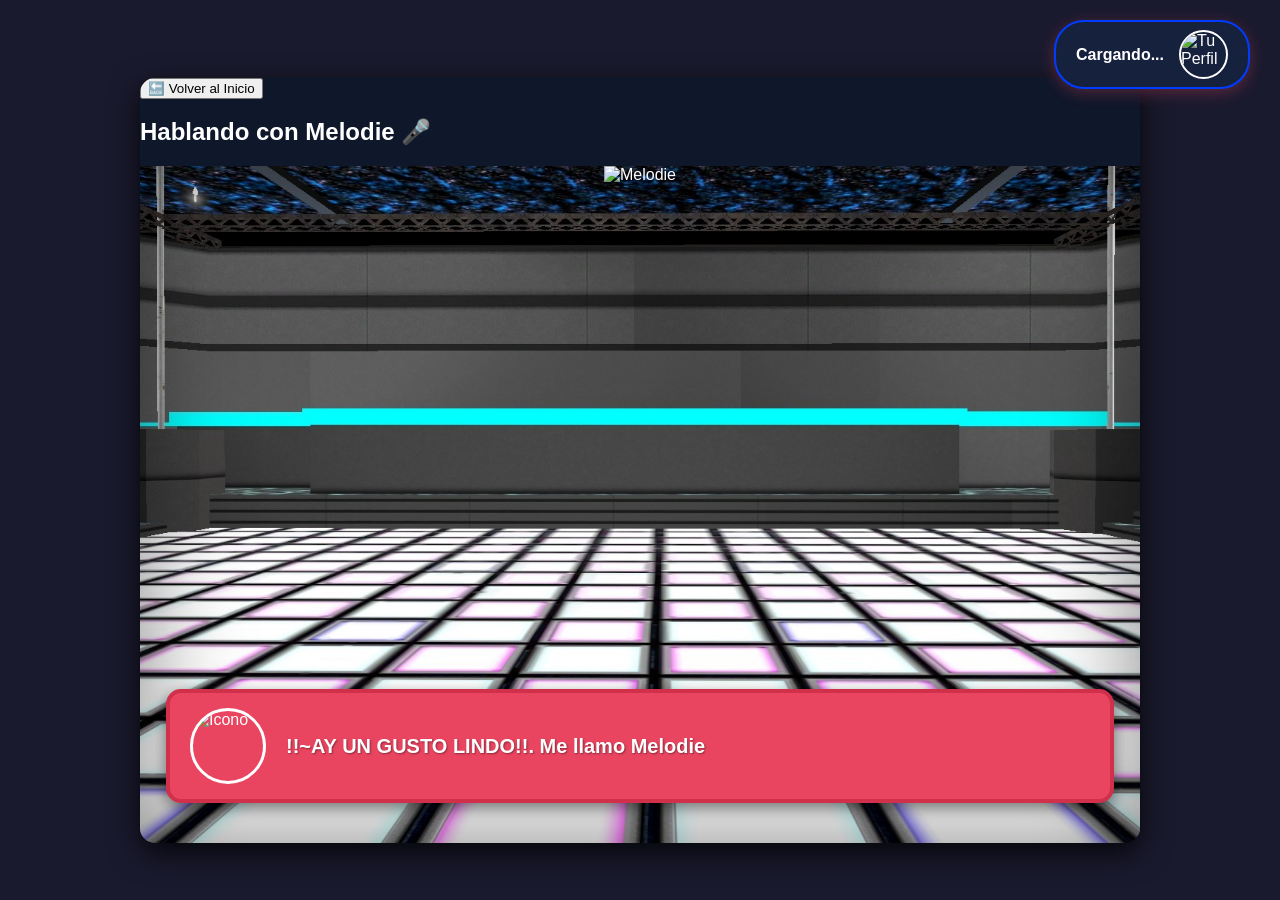
==== chat_melodie.html @ 39a92b11 "Añadiendo imagenes a Melodie y mas conversacion" ====
<!DOCTYPE html>
<html lang="es">
<head>
    <meta charset="UTF-8">
    <meta name="viewport" content="width=device-width, initial-scale=1.0">
    <title>Chat con Melodie - Locuras Draco</title>
    <link rel="stylesheet" href="style.css">
</head>
<body class="cuerpo-vn">

    <div class="perfil-usuario-top">
        <span id="nombre-usuario-display">Cargando...</span>
        <img id="avatar-usuario-display" src="" alt="Tu Perfil">
    </div>

    <div class="contenedor-app-vn">
        
        <div class="cabecera-chat">
            <button onclick="window.location.href='inicio.html'" class="btn-volver">🔙 Volver al Inicio</button>
            <h2>Hablando con Melodie 🎤</h2>
        </div>

        <!-- El Escenario Central -->
        <div class="escena-vn">
            
            <!-- Personaje en grande al centro -->
            <img id="sprite-personaje" src="Melodie_Encantada.png" alt="Melodie" class="sprite-centro">

            <!-- Caja de Diálogo Estilo Brawl Stars -->
            <div class="caja-dialogo-vn" id="caja-dialogo">
                <img id="icono-dialogo" src="Melodie_Encantada.png" alt="Icono" class="icono-mini-dialogo">
                <p id="texto-dialogo">...</p>
            </div>

            <!-- Opciones del jugador -->
            <div class="zona-opciones-vn oculta" id="caja-opciones">
                <button class="btn-opcion-vn" id="opcion-1"></button>
                <button class="btn-opcion-vn" id="opcion-2"></button>
                <button class="btn-opcion-vn" id="opcion-3"></button>
            </div>

        </div>

    </div>

    <script>
        document.addEventListener("DOMContentLoaded", () => {
            // Cargar el perfil del usuario
            const nombreCompleto = localStorage.getItem('dracoNombre') || "Invitado";
            const avatar = localStorage.getItem('dracoAvatar');
            const primerNombre = nombreCompleto.split(' ')[0]; // Solo el primer nombre

            if (nombreCompleto && avatar) {
                document.getElementById('nombre-usuario-display').textContent = nombreCompleto;
                document.getElementById('avatar-usuario-display').src = avatar;
            }

            // Elementos de la pantalla
            const spritePersonaje = document.getElementById('sprite-personaje');
            const iconoDialogo = document.getElementById('icono-dialogo');
            const textoDialogo = document.getElementById('texto-dialogo');
            const cajaOpciones = document.getElementById('caja-opciones');

            // Función mágica para actualizar la escena (cambia la foto y el texto en el mismo lugar)
            function actualizarEscena(imagen, texto) {
                // Hacemos que la imagen se desvanezca rápido
                spritePersonaje.style.opacity = 0;
                
                setTimeout(() => {
                    // Cambiamos la foto gigante, el icono pequeñito y el texto
                    spritePersonaje.src = imagen;
                    iconoDialogo.src = imagen;
                    textoDialogo.innerHTML = texto;
                    // Hacemos que vuelva a aparecer
                    spritePersonaje.style.opacity = 1;
                }, 200);
            }

// --- LA SECUENCIA DE DIÁLOGOS INICIAL ---
            
            // 1. Inicia inmediatamente
            setTimeout(() => {
                actualizarEscena("Melodie_Encantada.png", "!!~AY UN GUSTO LINDO!!. Me llamo Melodie");
            }, 300);

            // 2. A los 3.5 segundos cambia a la segunda frase
            setTimeout(() => {
                actualizarEscena("Melodie_Preocupada (2).jpeg", "Aunque Locuras Draco y sus amigos me llaman Melodie Aesthetic o Coreana pero... *bosteza*");
            }, 3500);

            // 3. A los 7 segundos cambia a la tercera frase y muestra las opciones iniciales
            setTimeout(() => {
                actualizarEscena("Melodie_normal (2).jpeg", "Y bien lindo, ¿qué quieres saber de mí?");
                
                // Mostramos los botones de la PRIMERA decisión
                setTimeout(() => {
                    const btn1 = document.getElementById('opcion-1');
                    const btn2 = document.getElementById('opcion-2');
                    const btn3 = document.getElementById('opcion-3');

                    btn1.innerHTML = `<i>*Sonrojado*</i> E-eh... sí, hola Melodie. Mucho gusto, me llamo <b>${primerNombre}</b> y quería saber un poco de tus gustos musicales, jeje. Si no te molesta, claro.`;
                    btn2.innerHTML = `<i>*La mira con admiración*</i> ¡¡Melodie, un gusto!! Me llamo <b>${primerNombre}</b> y, bueno... quería saber si podríamos tener una pequeña cita para comer.`;
                    btn3.innerHTML = `<i>*Un poco nervioso*</i> Hola Melodie, mucho gusto. Me llamo <b>${primerNombre}</b> y quería saber más cosas sobre ti... si no te molesta.`;
                    
                    cajaOpciones.classList.remove('oculta');

// ==========================================
                    // ¿QUÉ PASA CUANDO EL USUARIO ELIGE LA OPCIÓN 1? (PRIMERA RONDA)
                    // ==========================================
                    btn1.onclick = function() {
                        cajaOpciones.classList.add('oculta');
                        
                        actualizarEscena("Melodie_apuntando.jpeg", `¡Claro, <b>${primerNombre}</b>! Yo no tengo problema en hablarle a mis fans sobre mis gustos musicales.`);
                        
                        setTimeout(() => {
                            actualizarEscena("Melodie_interesada.jpeg", "Bueno, aunque la mayoría ya sabe cuáles son mis gustos musicales favoritos, jiji... Pero bueno, cariño, ¿qué te gustaría saber?");
                            
                            setTimeout(() => {
                                btn1.innerHTML = `Yo no lo sé, Melodie, por eso pregunto. ¿Cuál es tu género musical favorito? jeje.`;
                                btn2.innerHTML = `Déjame adivinar... te gusta el K-pop, ¿verdad?`;
                                
                                btn3.style.display = "none"; // Ocultamos el 3er botón
                                
                                // ==========================================
                                // ¿QUÉ PASA CUANDO ELIGE LA OPCIÓN 1 EN LA SEGUNDA RONDA?
                                // ==========================================
                                btn1.onclick = function() {
                                    cajaOpciones.classList.add('oculta');
                                    
                                    // 1. Melodie se indigna inmediatamente
                                    // OJO: Cambia el nombre aquí por el de tu PNG sin fondo
                                    actualizarEscena("Melodie_sorprendida.jpeg", "¡¿Cómo es posible que sepas mi nombre pero no sepas mi género musical favorito, si es con el que todos me han estado escuchando a lo largo de mi carrera?!");
                                    
                                    // 2. A los 5 segundos, se pone desanimada
                                    setTimeout(() => {
                                        // OJO: Cambia el nombre aquí por el de tu PNG sin fondo
                                        actualizarEscena("Melodie_desanimada.jpeg", "<i>*Lo mira un poco desanimada*</i> Mi género musical favorito es el K-pop.");
                                        
                                        // 3. A los 4 segundos (9 seg en total), dice la última frase con la misma imagen
                                        setTimeout(() => {
                                            textoDialogo.innerHTML = "Pero de nada me sirve decírtelo ahora, si apenas conoces mi nombre. Vaya, deberás conocerme más de lo habitual... aunque no sé si darte el tiempo, ya que tengo cosas que hacer. <i>*Un poco desanimada*</i>";
                                            // Nota: Aquí solo cambié el texto (textoDialogo.innerHTML) para no hacer el parpadeo de la imagen, ya que es la misma pose.
                                        }, 4000);

                                    }, 5000);
                                };

                                // Dejamos la opción 2 pendiente para después
                                btn2.onclick = function() { console.log("Próximamente K-Pop..."); };

                                cajaOpciones.classList.remove('oculta');
                            }, 1000);

                        }, 4000); 
                    };

                    // Acciones temporales para los botones 2 y 3 originales (para que no den error)
                    btn2.onclick = function() { alert("¡La ruta de la cita se está construyendo! Vuelve a intentar la Opción 1."); };
                    btn3.onclick = function() { alert("¡La ruta de curiosidades se está construyendo! Vuelve a intentar la Opción 1."); };

                }, 1000);

            }, 7500);
        });
    </script>
</body>
</html>
---- style.css ----
/* =========================================
   1. ESTILOS GENERALES Y FORMULARIO DE REGISTRO
   ========================================= */
body {
    background-color: #1a1a2e;
    color: white;
    font-family: 'Segoe UI', Tahoma, Geneva, Verdana, sans-serif;
    display: flex;
    justify-content: center;
    align-items: center;
    height: 100vh;
    margin: 0;
}

.contenedor-perfil {
    background-color: #16213e;
    padding: 30px 40px;
    border-radius: 15px;
    box-shadow: 0 8px 32px rgba(0,0,0,0.5);
    width: 100%;
    max-width: 350px;
    text-align: center;
}

h1 {
    margin-top: 0;
    margin-bottom: 5px;
    color: #e94560;
}

.subtitulo {
    font-size: 14px;
    color: #a0a0a0;
    margin-bottom: 25px;
}

.grupo-input {
    margin-bottom: 20px;
    text-align: left;
}

.grupo-input label {
    display: block;
    margin-bottom: 8px;
    font-weight: bold;
    font-size: 14px;
}

.grupo-input input[type="text"],
.grupo-input input[type="email"] {
    width: 100%;
    padding: 12px;
    border-radius: 8px;
    border: none;
    box-sizing: border-box;
    background-color: #0f172a;
    color: white;
    outline: none;
}

select {
    width: 100%;
    padding: 12px;
    border-radius: 8px;
    border: none;
    background-color: #0f172a;
    color: white;
    outline: none;
    font-family: inherit;
    cursor: pointer;
}

.vista-previa-oculta {
    display: none !important;
}

#vista-previa-avatar {
    margin-top: 15px;
    display: flex;
    justify-content: center;
}

#imagen-avatar {
    width: 120px;
    height: 120px;
    border-radius: 50%;
    object-fit: cover;
    border: 3px solid #e94560;
    box-shadow: 0 0 15px rgba(233, 69, 96, 0.4);
}

.btn-crear {
    background-color: #e94560;
    color: white;
    border: none;
    padding: 15px;
    border-radius: 8px;
    cursor: pointer;
    font-size: 16px;
    width: 100%;
    font-weight: bold;
    transition: background-color 0.3s;
    margin-top: 10px;
}

.btn-crear:hover {
    background-color: #d1304b;
}

/* =========================================
   2. ESTILOS DE LA PÁGINA DE INICIO (CÓMICS Y CHAT)
   ========================================= */

/* Quitar el centrado total solo en la página de inicio */
.cuerpo-inicio {
    display: block;
    height: auto;
    padding-top: 50px;
}

.cabecera-bienvenida {
    text-align: center;
}

.cabecera-bienvenida h1 {
    color: #e94560;
    font-size: 2.5rem;
    margin-bottom: 10px;
    text-shadow: 0 0 10px rgba(233, 69, 96, 0.5);
}

.cabecera-bienvenida p {
    font-size: 1.2rem;
    color: #a0a0a0;
    margin-bottom: 50px;
}

/* Nuevo contenedor principal para posicionar bien el chat */
.contenedor-principal-inicio {
    position: relative;
    max-width: 1200px;
    margin: 0 auto;
    padding-bottom: 50px;
}

/* Temporadas centradas a la perfección */
.contenedor-temporadas-centro {
    display: flex;
    justify-content: center;
    gap: 40px;
    margin-top: 40px;
}

.tarjeta-temporada {
    background-color: #16213e;
    border-radius: 15px;
    padding: 20px;
    width: 260px;
    box-shadow: 0 8px 32px rgba(0,0,0,0.5);
    transition: transform 0.3s ease, box-shadow 0.3s ease;
    text-align: center;
}

.tarjeta-temporada:hover {
    transform: translateY(-10px);
    box-shadow: 0 15px 40px rgba(233, 69, 96, 0.3);
}

.portada-temporada {
    height: 350px;
    background-color: #0f172a;
    border-radius: 10px;
    display: flex;
    align-items: center;
    justify-content: center;
    font-size: 4rem;
    font-weight: bold;
    color: rgba(255,255,255,0.05);
    margin-bottom: 20px;
    border: 2px dashed #3a4a6b;
}

.tarjeta-temporada h2 {
    margin: 0 0 15px 0;
    color: white;
    font-size: 1.5rem;
}

.btn-leer {
    background-color: #e94560;
    color: white;
    border: none;
    padding: 12px;
    border-radius: 8px;
    cursor: pointer;
    font-size: 16px;
    font-weight: bold;
    width: 100%;
    transition: background-color 0.3s;
}

.btn-leer:hover {
    background-color: #d1304b;
}

/* Panel de chat flotando a la derecha (Grilla 3x3) */
.panel-chat-cuadricula {
    position: absolute;
    right: -250px;
    top: 100px;
    width: 360px;
    text-align: center;
}

.titulo-chats {
    color: #e94560;
    font-size: 1.2rem;
    margin-bottom: 15px;
    border-bottom: 2px solid #e94560;
    padding-bottom: 5px;
}

.grilla-chats {
    display: grid;
    grid-template-columns: repeat(3, 1fr);
    gap: 10px;
}

.tarjeta-chat-mini {
    background-color: #16213e;
    padding: 10px 5px;
    border-radius: 10px;
    border: 1px solid #2a3a5c;
    display: flex;
    flex-direction: column;
    align-items: center;
}

.tarjeta-chat-mini h3 {
    color: white;
    font-size: 0.9rem;
    margin: 8px 0;
}

.foto-cuadrada-mini {
    width: 80px;
    height: 80px;
    object-fit: cover;
    border: 2px solid #e94560;
    border-radius: 20px;
    background-color: white;
}

.placeholder-personaje {
    display: flex;
    align-items: center;
    justify-content: center;
    background-color: #0f172a;
    color: #3a4a6b;
    font-size: 2rem;
    font-weight: bold;
}

.btn-chat-mini {
    background-color: #0f172a;
    color: #e94560;
    border: 1px solid #e94560;
    padding: 5px;
    border-radius: 5px;
    cursor: pointer;
    font-size: 0.8rem;
    width: 90%;
    transition: all 0.3s;
}

.btn-chat-mini:hover:not(:disabled) {
    background-color: #e94560;
    color: white;
}

/* =========================================
   3. PERFIL DE USUARIO (ARRIBA DERECHA)
   ========================================= */
.perfil-usuario-top {
    position: absolute;
    top: 20px;
    right: 30px;
    display: flex;
    align-items: center;
    gap: 15px;
    background-color: #16213e;
    padding: 8px 20px;
    border-radius: 30px;
    border: 2px solid #003cff;
    box-shadow: 0 4px 15px rgba(233, 69, 96, 0.3);
}

.perfil-usuario-top span {
    color: white;
    font-weight: bold;
    font-size: 1rem;
}

.perfil-usuario-top img {
    width: 45px;
    height: 45px;
    border-radius: 50%;
    object-fit: cover;
    border: 2px solid white;
}

/* =========================================
   PANEL IZQUIERDO (SLIDER DE IMÁGENES)
   ========================================= */
.panel-slider-izquierdo {
    position: absolute;
    left: -280px;
    top: 100px;
    width: 450px;
    text-align: center;
}

.titulo-slider {
    color: #ffe600;
    font-size: 1.2rem;
    margin-bottom: 15px;
    border-bottom: 2px solid #ffd000;
    padding-bottom: 5px;
}

.contenedor-carrusel {
    background-color: #16213e;
    padding: 10px;
    border-radius: 10px;
    border: 1px solid #2a3a5c;
    box-shadow: 0 4px 15px rgba(0,0,0,0.5);
    display: flex;
    justify-content: center;
    align-items: center;
    min-height: 200px; /* Espacio reservado para que no salte la pantalla */
}

#imagen-slider {
    width: 100%;
    height: auto;
    border-radius: 8px;
    border: 2px solid #000000;
    transition: opacity 0.5s ease-in-out; 
}

/* =========================================
   ESTILOS PARA LA PORTADA REAL Y DESCRIPCIÓN
   ========================================= */

/* Hacemos la tarjeta un poco más alta si tiene texto */
.tarjeta-ampliada {
    display: flex;
    flex-direction: column;
    justify-content: space-between;
}

/* Estilo para la imagen de portada real */
.img-portada {
    width: 100%;
    height: 300px; /* Puedes subir o bajar este número si la quieres más grande */
    object-fit: cover; /* Evita que Draco se vea estirado o aplastado */
    object-position: top; /* Enfoca la parte de arriba de la imagen (la cara y el texto) */
    border-radius: 10px;
    margin-bottom: 15px;
    border: 2px solid #3a4a6b;
}

/* Estilo para el párrafo de la historia */
.descripcion-temporada {
    font-size: 0.85rem;
    color: #a0a0a0;
    margin-bottom: 15px;
    text-align: justify; /* Alinea el texto derechito por ambos lados */
    line-height: 1.5; /* Espacio entre líneas para que sea fácil de leer */
}

/* =========================================
   4. ESTILOS TIPO NOVELA VISUAL (SIMULADOR DE CITAS)
   ========================================= */
.cuerpo-vn {
    display: flex;
    justify-content: center;
    align-items: center;
    height: 100vh;
    margin: 0;
    background-color: #1a1a2e; /* Fondo exterior oscuro */
}

.contenedor-app-vn {
    width: 100%;
    max-width: 1000px; /* Bien ancho para que entren las 3 opciones juntas */
    height: 85vh;
    display: flex;
    flex-direction: column;
    background-color: #0f172a;
    box-shadow: 0 10px 30px rgba(0,0,0,0.8);
    border-radius: 15px;
    margin-top: 20px;
    overflow: hidden;
}

/* El fondo del escenario con tu mapa */
.escena-vn {
    flex: 1;
    position: relative;
    display: flex;
    flex-direction: column;
    align-items: center;
    justify-content: flex-end; 
    padding-bottom: 25px;
    
    /* Aquí conectamos tu imagen de fondo */
    background-image: url('mapa.jpg');
    background-size: cover; /* Hace que la imagen llene todo el cuadro sin deformarse */
    background-position: center bottom; /* Enfoca la pista de baile */
    background-repeat: no-repeat;
    
    /* Le ponemos un pequeño oscurecimiento encima para que el texto y Melodie resalten más */
    box-shadow: inset 0 0 100px rgba(0,0,0,0.5); 
}

/* La imagen gigante de Melodie ajustada a cuerpo completo */
.sprite-centro {
    position: absolute;
    bottom: 0; /* La bajamos para que sus piernas queden ocultas por la caja de texto */
    height: 100%; /* La hacemos mucho más alta */
    max-height: 700px;
    object-fit: contain;
    object-position: bottom; /* Esto asegura que crezca desde abajo hacia arriba */
    transition: opacity 0.3s ease-in-out; 
    z-index: 1;
}

/* La caja de texto principal (estilo rosa/rojo) */
.caja-dialogo-vn {
    width: 90%;
    background-color: #e94560;
    border: 4px solid #d1304b;
    border-radius: 15px;
    padding: 15px 20px;
    display: flex;
    align-items: center;
    gap: 20px;
    z-index: 2; /* Por encima de la foto de Melodie */
    box-shadow: 0 5px 15px rgba(0,0,0,0.5);
    margin-bottom: 15px;
}

.icono-mini-dialogo {
    width: 70px;
    height: 70px;
    border-radius: 50%;
    border: 3px solid white;
    object-fit: cover;
}

.caja-dialogo-vn p {
    color: white;
    font-size: 1.25rem;
    font-weight: bold;
    margin: 0;
    text-shadow: 1px 1px 2px rgba(0,0,0,0.4);
    line-height: 1.4;
}

/* La zona de las 3 decisiones alineadas */
.zona-opciones-vn {
    width: 90%;
    display: flex; /* Esto las pone una al lado de la otra horizontalmente */
    gap: 15px;
    z-index: 2;
}

.zona-opciones-vn.oculta {
    display: none !important;
}

/* Botones de decisión */
.btn-opcion-vn {
    flex: 1; /* Hacen que los 3 botones midan exactamente lo mismo */
    background-color: #ff5c77;
    border: 3px solid #d1304b;
    color: white;
    padding: 15px;
    border-radius: 12px;
    cursor: pointer;
    font-size: 0.95rem;
    text-align: left;
    transition: transform 0.2s, background-color 0.2s;
    /* Le da ese efecto de botón de videojuego (3D) */
    box-shadow: 0 5px 0 #d1304b; 
}

.btn-opcion-vn:hover {
    background-color: #ff768e;
    transform: translateY(-2px);
}

.btn-opcion-vn:active {
    transform: translateY(5px); /* Se hunde al hacer clic */
    box-shadow: 0 0px 0 #d1304b;
}

.btn-opcion-vn b {
    color: #fffde7; /* Nombre del usuario en color cremita para que resalte */
}
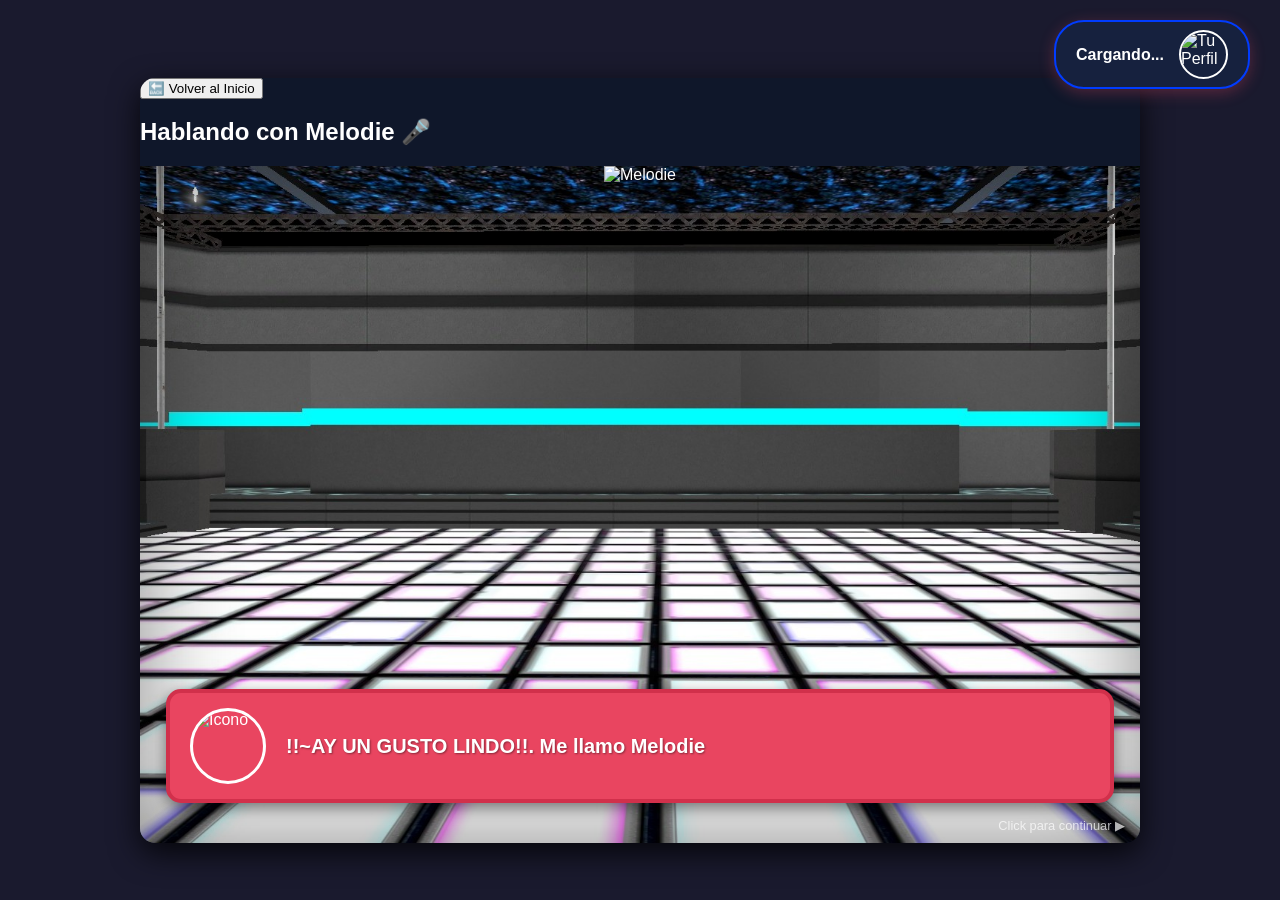
==== commit 3dffc144: "Completando casillas con melodie" ====
--- a/chat_melodie.html
+++ b/chat_melodie.html
@@ -20,7 +20,7 @@
             <h2>Hablando con Melodie 🎤</h2>
         </div>
 
-        <!-- El Escenario Central -->
+        <!-- El Escenario Central (Ahora también recibe los clics) -->
         <div class="escena-vn">
             
             <!-- Personaje en grande al centro -->
@@ -30,6 +30,8 @@
             <div class="caja-dialogo-vn" id="caja-dialogo">
                 <img id="icono-dialogo" src="Melodie_Encantada.png" alt="Icono" class="icono-mini-dialogo">
                 <p id="texto-dialogo">...</p>
+                <!-- Un pequeño indicador visual para que sepan que pueden hacer clic -->
+                <span style="position:absolute; right:15px; bottom:10px; color:#fff; font-size:0.8rem; opacity:0.7;">Click para continuar ▶</span>
             </div>
 
             <!-- Opciones del jugador -->
@@ -45,10 +47,10 @@
 
     <script>
         document.addEventListener("DOMContentLoaded", () => {
-            // Cargar el perfil del usuario
-            const nombreCompleto = localStorage.getItem('dracoNombre') || "Invitado";
+            // Cargar el perfil del usuario (Usamos Draco como respaldo)
+            const nombreCompleto = localStorage.getItem('dracoNombre') || "Draco";
             const avatar = localStorage.getItem('dracoAvatar');
-            const primerNombre = nombreCompleto.split(' ')[0]; // Solo el primer nombre
+            const primerNombre = nombreCompleto.split(' ')[0]; 
 
             if (nombreCompleto && avatar) {
                 document.getElementById('nombre-usuario-display').textContent = nombreCompleto;
@@ -60,107 +62,153 @@
             const iconoDialogo = document.getElementById('icono-dialogo');
             const textoDialogo = document.getElementById('texto-dialogo');
             const cajaOpciones = document.getElementById('caja-opciones');
-
-            // Función mágica para actualizar la escena (cambia la foto y el texto en el mismo lugar)
+            const btn1 = document.getElementById('opcion-1');
+            const btn2 = document.getElementById('opcion-2');
+            const btn3 = document.getElementById('opcion-3');
+
+            // --- NUEVO SISTEMA DE DIÁLOGOS POR CLIC ---
+            let colaDialogos = [];
+            let esperandoOpciones = false;
+
             function actualizarEscena(imagen, texto) {
-                // Hacemos que la imagen se desvanezca rápido
                 spritePersonaje.style.opacity = 0;
-                
                 setTimeout(() => {
-                    // Cambiamos la foto gigante, el icono pequeñito y el texto
                     spritePersonaje.src = imagen;
                     iconoDialogo.src = imagen;
                     textoDialogo.innerHTML = texto;
-                    // Hacemos que vuelva a aparecer
                     spritePersonaje.style.opacity = 1;
-                }, 200);
-            }
-
-// --- LA SECUENCIA DE DIÁLOGOS INICIAL ---
-            
-            // 1. Inicia inmediatamente
-            setTimeout(() => {
-                actualizarEscena("Melodie_Encantada.png", "!!~AY UN GUSTO LINDO!!. Me llamo Melodie");
-            }, 300);
-
-            // 2. A los 3.5 segundos cambia a la segunda frase
-            setTimeout(() => {
-                actualizarEscena("Melodie_Preocupada (2).jpeg", "Aunque Locuras Draco y sus amigos me llaman Melodie Aesthetic o Coreana pero... *bosteza*");
-            }, 3500);
-
-            // 3. A los 7 segundos cambia a la tercera frase y muestra las opciones iniciales
-            setTimeout(() => {
-                actualizarEscena("Melodie_normal (2).jpeg", "Y bien lindo, ¿qué quieres saber de mí?");
-                
-                // Mostramos los botones de la PRIMERA decisión
-                setTimeout(() => {
-                    const btn1 = document.getElementById('opcion-1');
-                    const btn2 = document.getElementById('opcion-2');
-                    const btn3 = document.getElementById('opcion-3');
-
+                }, 150); // Transición un poco más rápida para clics
+            }
+
+            // Función central que avanza la historia
+            function avanzarDialogo() {
+                // Si no hay diálogos en cola o estamos esperando que elijan un botón, ignoramos el clic
+                if (colaDialogos.length === 0 || esperandoOpciones) return;
+
+                // Sacamos el primer diálogo de la lista
+                const actual = colaDialogos.shift();
+                actualizarEscena(actual.img, actual.txt);
+
+                // Si este diálogo activa botones, los mostramos y bloqueamos el avance por clic
+                if (actual.showOptions) {
+                    esperandoOpciones = true;
+                    setTimeout(() => mostrarOpciones(actual.showOptions), 600); // Pequeña pausa antes de mostrar botones
+                }
+
+                // Si este diálogo es un Final, mostramos el botón de volver
+                if (actual.esFinal) {
+                    esperandoOpciones = true;
+                    setTimeout(() => {
+                        btn1.innerHTML = "🔙 Volver al Menú Principal";
+                        btn2.style.display = "none";
+                        btn3.style.display = "none";
+                        btn1.onclick = () => window.location.href = "inicio.html";
+                        cajaOpciones.classList.remove('oculta');
+                    }, 1000);
+                }
+            }
+
+            // Detectamos los clics en toda la pantalla
+            document.body.addEventListener('click', (evento) => {
+                // Evitar avanzar si hacen clic en un botón, en las opciones, o en la barra de volver arriba
+                if (evento.target.tagName.toLowerCase() === 'button' || evento.target.closest('.zona-opciones-vn') || evento.target.closest('.cabecera-chat')) {
+                    return;
+                }
+                avanzarDialogo();
+            });
+
+            // Administrador de botones según la fase
+            function mostrarOpciones(fase) {
+                if (fase === 1) {
                     btn1.innerHTML = `<i>*Sonrojado*</i> E-eh... sí, hola Melodie. Mucho gusto, me llamo <b>${primerNombre}</b> y quería saber un poco de tus gustos musicales, jeje. Si no te molesta, claro.`;
                     btn2.innerHTML = `<i>*La mira con admiración*</i> ¡¡Melodie, un gusto!! Me llamo <b>${primerNombre}</b> y, bueno... quería saber si podríamos tener una pequeña cita para comer.`;
                     btn3.innerHTML = `<i>*Un poco nervioso*</i> Hola Melodie, mucho gusto. Me llamo <b>${primerNombre}</b> y quería saber más cosas sobre ti... si no te molesta.`;
+                    btn3.style.display = "block";
                     
-                    cajaOpciones.classList.remove('oculta');
-
-// ==========================================
-                    // ¿QUÉ PASA CUANDO EL USUARIO ELIGE LA OPCIÓN 1? (PRIMERA RONDA)
-                    // ==========================================
-                    btn1.onclick = function() {
-                        cajaOpciones.classList.add('oculta');
-                        
-                        actualizarEscena("Melodie_apuntando.jpeg", `¡Claro, <b>${primerNombre}</b>! Yo no tengo problema en hablarle a mis fans sobre mis gustos musicales.`);
-                        
-                        setTimeout(() => {
-                            actualizarEscena("Melodie_interesada.jpeg", "Bueno, aunque la mayoría ya sabe cuáles son mis gustos musicales favoritos, jiji... Pero bueno, cariño, ¿qué te gustaría saber?");
-                            
-                            setTimeout(() => {
-                                btn1.innerHTML = `Yo no lo sé, Melodie, por eso pregunto. ¿Cuál es tu género musical favorito? jeje.`;
-                                btn2.innerHTML = `Déjame adivinar... te gusta el K-pop, ¿verdad?`;
-                                
-                                btn3.style.display = "none"; // Ocultamos el 3er botón
-                                
-                                // ==========================================
-                                // ¿QUÉ PASA CUANDO ELIGE LA OPCIÓN 1 EN LA SEGUNDA RONDA?
-                                // ==========================================
-                                btn1.onclick = function() {
-                                    cajaOpciones.classList.add('oculta');
-                                    
-                                    // 1. Melodie se indigna inmediatamente
-                                    // OJO: Cambia el nombre aquí por el de tu PNG sin fondo
-                                    actualizarEscena("Melodie_sorprendida.jpeg", "¡¿Cómo es posible que sepas mi nombre pero no sepas mi género musical favorito, si es con el que todos me han estado escuchando a lo largo de mi carrera?!");
-                                    
-                                    // 2. A los 5 segundos, se pone desanimada
-                                    setTimeout(() => {
-                                        // OJO: Cambia el nombre aquí por el de tu PNG sin fondo
-                                        actualizarEscena("Melodie_desanimada.jpeg", "<i>*Lo mira un poco desanimada*</i> Mi género musical favorito es el K-pop.");
-                                        
-                                        // 3. A los 4 segundos (9 seg en total), dice la última frase con la misma imagen
-                                        setTimeout(() => {
-                                            textoDialogo.innerHTML = "Pero de nada me sirve decírtelo ahora, si apenas conoces mi nombre. Vaya, deberás conocerme más de lo habitual... aunque no sé si darte el tiempo, ya que tengo cosas que hacer. <i>*Un poco desanimada*</i>";
-                                            // Nota: Aquí solo cambié el texto (textoDialogo.innerHTML) para no hacer el parpadeo de la imagen, ya que es la misma pose.
-                                        }, 4000);
-
-                                    }, 5000);
-                                };
-
-                                // Dejamos la opción 2 pendiente para después
-                                btn2.onclick = function() { console.log("Próximamente K-Pop..."); };
-
-                                cajaOpciones.classList.remove('oculta');
-                            }, 1000);
-
-                        }, 4000); 
-                    };
-
-                    // Acciones temporales para los botones 2 y 3 originales (para que no den error)
-                    btn2.onclick = function() { alert("¡La ruta de la cita se está construyendo! Vuelve a intentar la Opción 1."); };
-                    btn3.onclick = function() { alert("¡La ruta de curiosidades se está construyendo! Vuelve a intentar la Opción 1."); };
-
-                }, 1000);
-
-            }, 7500);
+                    btn1.onclick = () => { iniciarFase2_Opcion1(); };
+                    btn2.onclick = () => { alert("¡Ruta cita en construcción!"); };
+                    btn3.onclick = () => { alert("¡Ruta curiosidad en construcción!"); };
+                } 
+                else if (fase === 2) {
+                    btn1.innerHTML = `Yo no lo sé, Melodie, por eso pregunto. ¿Cuál es tu género musical favorito? jeje.`;
+                    btn2.innerHTML = `Déjame adivinar... te gusta el K-pop, ¿verdad?`;
+                    btn3.style.display = "none";
+
+                    btn1.onclick = () => { iniciarFase3_Opcion1(); };
+                    btn2.onclick = () => { alert("¡Ruta K-Pop en construcción!"); };
+                }
+                else if (fase === 3) {
+                    btn1.innerHTML = `Perdón por no saber y desanimarte, Melodie. No fue mi intención, es que soy nuevo en tu comunidad y...`;
+                    btn2.innerHTML = `Ay, no pensé que te llegarías a desanimar por no saber tu gusto musical, linda.`;
+                    btn3.innerHTML = `Ah, lo siento Melodie, era solo para saber, jeje. Bueno, hablamos otro día, chao.`;
+                    btn3.style.display = "block";
+
+                    btn1.onclick = () => { iniciarFinalRaro(); };
+                    btn2.onclick = () => { alert("¡Ruta en construcción!"); };
+                    btn3.onclick = () => { iniciarFinalMalo(); };
+                }
+
+                cajaOpciones.classList.remove('oculta');
+            }
+
+            // --- CARGADOR DE RUTAS (HISTORIA) ---
+
+            function iniciarFase1() {
+                cajaOpciones.classList.add('oculta');
+                esperandoOpciones = false;
+                colaDialogos = [
+                    { img: "Melodie_Encantada.png", txt: "!!~AY UN GUSTO LINDO!!. Me llamo Melodie" },
+                    { img: "Melodie_Preocupada (2).jpeg", txt: "Aunque Locuras Draco y sus amigos me llaman Melodie Aesthetic o Coreana pero... *bosteza*" },
+                    { img: "Melodie_normal (2).jpeg", txt: "Y bien lindo, ¿qué quieres saber de mí?", showOptions: 1 }
+                ];
+                avanzarDialogo(); // Forzamos el primero para que no empiece en blanco
+            }
+
+            function iniciarFase2_Opcion1() {
+                cajaOpciones.classList.add('oculta');
+                esperandoOpciones = false;
+                colaDialogos = [
+                    { img: "Melodie_apuntando.jpeg", txt: `¡Claro, <b>${primerNombre}</b>! Yo no tengo problema en hablarle a mis fans sobre mis gustos musicales.` },
+                    { img: "Melodie_interesada.jpeg", txt: "Bueno, aunque la mayoría ya sabe cuáles son mis gustos musicales favoritos, jiji... Pero bueno, cariño, ¿qué te gustaría saber?", showOptions: 2 }
+                ];
+                avanzarDialogo();
+            }
+
+            function iniciarFase3_Opcion1() {
+                cajaOpciones.classList.add('oculta');
+                esperandoOpciones = false;
+                colaDialogos = [
+                    { img: "Melodie_sorprendida.jpeg", txt: "¡¿Cómo es posible que sepas mi nombre pero no sepas mi género musical favorito, si es con el que todos me han estado escuchando a lo largo de mi carrera?!" },
+                    { img: "Melodie_desanimada.jpeg", txt: "<i>*Lo mira un poco desanimada*</i> Mi género musical favorito es el K-pop." },
+                    { img: "Melodie_desanimada.jpeg", txt: "Pero de nada me sirve decírtelo ahora, si apenas conoces mi nombre. Vaya, deberás conocerme más de lo habitual... aunque no sé si darte el tiempo, ya que tengo cosas que hacer. <i>*Un poco desanimada*</i>", showOptions: 3 }
+                ];
+                avanzarDialogo();
+            }
+
+            function iniciarFinalRaro() {
+                cajaOpciones.classList.add('oculta');
+                esperandoOpciones = false;
+                colaDialogos = [
+                    { img: "Melodie_normal (2).jpeg", txt: "Uy cariño, no pasa nada. Al ser nuevo no siempre es fácil conectar con la comunidad. Aunque ya es demasiado tarde para poder explicarte todo sobre mí, así que mejor vuelve otro día." },
+                    { img: "Melodie_normal (2).jpeg", txt: "<i>*Melodie se fue a descansar*</i>, así que decides marcharte y pensar en volver otro día." },
+                    { img: "Melodie_normal (2).jpeg", txt: "<b>FIN DEL CHAT:</b> Tuviste una charla bastante rara con Melodie.", esFinal: true }
+                ];
+                avanzarDialogo();
+            }
+
+            function iniciarFinalMalo() {
+                cajaOpciones.classList.add('oculta');
+                esperandoOpciones = false;
+                colaDialogos = [
+                    { img: "Melodie_Preocupada (2).jpeg", txt: "<i>*Decides marcharte...*</i>" },
+                    { img: "Melodie_desanimada.jpeg", txt: "...pero Melodie no te deja de observar por tal ignorancia que le has hecho." },
+                    { img: "Melodie_desanimada.jpeg", txt: "<b>FIN DEL CHAT:</b> Has tenido una charla mala.", esFinal: true }
+                ];
+                avanzarDialogo();
+            }
+
+            // Arrancamos el juego automáticamente
+            iniciarFase1();
         });
     </script>
 </body>
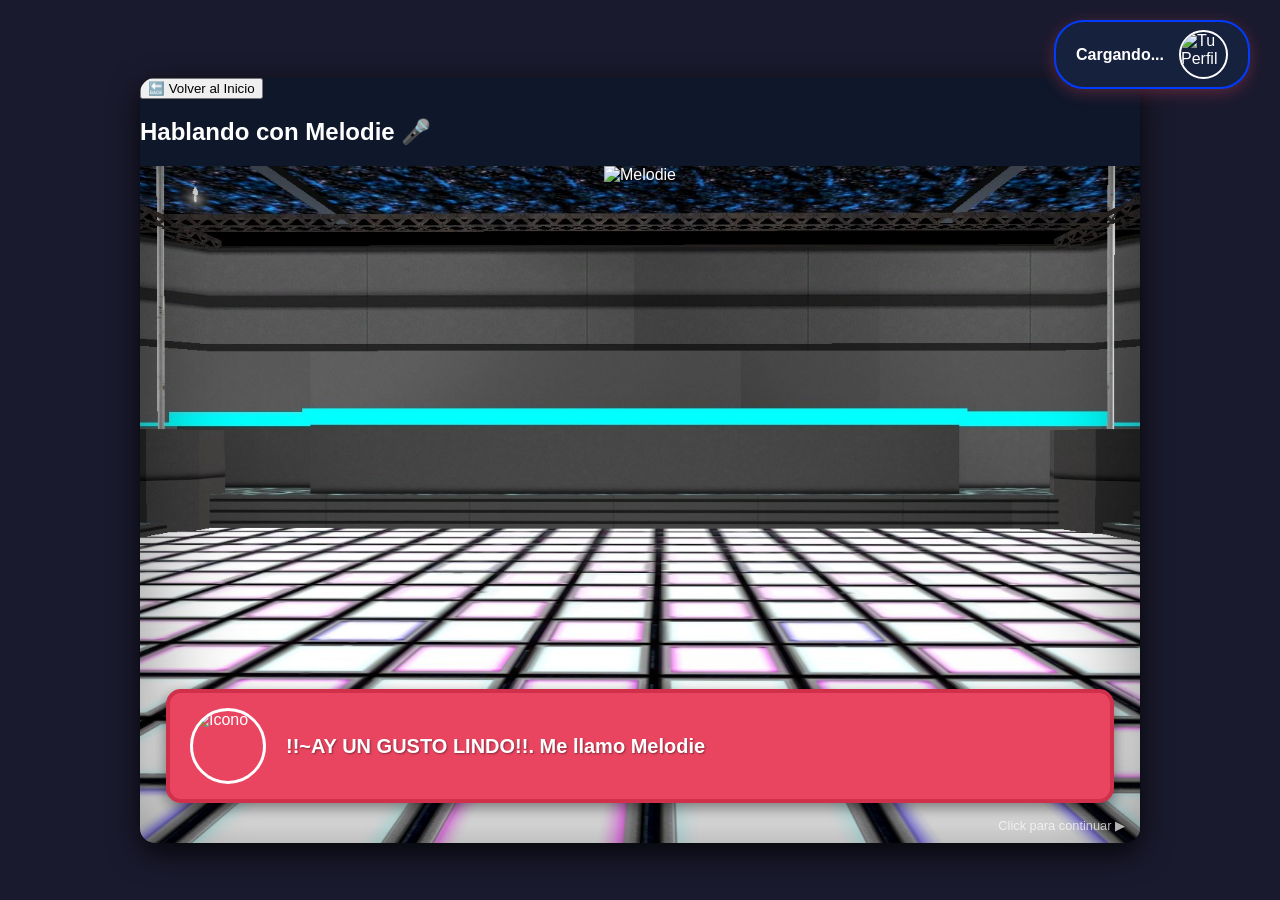
==== commit a97e2fbc: "nuevos dialogos con Melodie" ====
--- a/chat_melodie.html
+++ b/chat_melodie.html
@@ -45,7 +45,7 @@
 
     </div>
 
-    <script>
+<script>
         document.addEventListener("DOMContentLoaded", () => {
             // Cargar el perfil del usuario (Usamos Draco como respaldo)
             const nombreCompleto = localStorage.getItem('dracoNombre') || "Draco";
@@ -77,7 +77,7 @@
                     iconoDialogo.src = imagen;
                     textoDialogo.innerHTML = texto;
                     spritePersonaje.style.opacity = 1;
-                }, 150); // Transición un poco más rápida para clics
+                }, 150); // Transición rápida para clics
             }
 
             // Función central que avanza la historia
@@ -110,7 +110,7 @@
 
             // Detectamos los clics en toda la pantalla
             document.body.addEventListener('click', (evento) => {
-                // Evitar avanzar si hacen clic en un botón, en las opciones, o en la barra de volver arriba
+                // Evitar avanzar si hacen clic en un botón, en las opciones, o en la barra superior
                 if (evento.target.tagName.toLowerCase() === 'button' || evento.target.closest('.zona-opciones-vn') || evento.target.closest('.cabecera-chat')) {
                     return;
                 }
@@ -144,8 +144,17 @@
                     btn3.style.display = "block";
 
                     btn1.onclick = () => { iniciarFinalRaro(); };
-                    btn2.onclick = () => { alert("¡Ruta en construcción!"); };
+                    btn2.onclick = () => { iniciarFase4_Opcion2(); }; // <-- AQUÍ CONECTAMOS LA NUEVA RUTA
                     btn3.onclick = () => { iniciarFinalMalo(); };
+                }
+                else if (fase === 4) {
+                    // Nuevas opciones para el ego de Melodie
+                    btn1.innerHTML = `Ay, Melodie, está bien, discúlpame, ahora lo sé... dijiste que tienes cosas que hacer, así que bueno, nos vemos para la próxima, cuídate.`;
+                    btn2.innerHTML = `Vaya, siendo una de las idols más famosas, sí que tienes el ego por las nubes al igual que la Canon. Así que chao, loca.`;
+                    btn3.style.display = "none";
+
+                    btn1.onclick = () => { alert("¡Ruta de disculpa en construcción!"); };
+                    btn2.onclick = () => { iniciarFinalPeor(); }; // <-- AQUÍ CONECTAMOS EL PEOR FINAL
                 }
 
                 cajaOpciones.classList.remove('oculta');
@@ -161,7 +170,7 @@
                     { img: "Melodie_Preocupada (2).jpeg", txt: "Aunque Locuras Draco y sus amigos me llaman Melodie Aesthetic o Coreana pero... *bosteza*" },
                     { img: "Melodie_normal (2).jpeg", txt: "Y bien lindo, ¿qué quieres saber de mí?", showOptions: 1 }
                 ];
-                avanzarDialogo(); // Forzamos el primero para que no empiece en blanco
+                avanzarDialogo();
             }
 
             function iniciarFase2_Opcion1() {
@@ -185,13 +194,27 @@
                 avanzarDialogo();
             }
 
+            // === LA NUEVA RUTA DEL EGO ===
+            function iniciarFase4_Opcion2() {
+                cajaOpciones.classList.add('oculta');
+                esperandoOpciones = false;
+                colaDialogos = [
+                    { img: "TU_IMAGEN_MELODIE_OFENDIDA.png", txt: "Uy, sí, ¿cómo no desanimarme, cariño?" },
+                    { img: "TU_IMAGEN_MELODIE_ORGULLOSA.png", txt: "Soy una de las idols más famosas y más perfectas de este universo." },
+                    { img: "TU_IMAGEN_MELODIE_ENOJADA.png", txt: "Así que, ¿cómo no ofenderme por algo muy básico como no saber mi gusto musical?", showOptions: 4 }
+                ];
+                avanzarDialogo();
+            }
+
+            // === LOS FINALES ===
+
             function iniciarFinalRaro() {
                 cajaOpciones.classList.add('oculta');
                 esperandoOpciones = false;
                 colaDialogos = [
                     { img: "Melodie_normal (2).jpeg", txt: "Uy cariño, no pasa nada. Al ser nuevo no siempre es fácil conectar con la comunidad. Aunque ya es demasiado tarde para poder explicarte todo sobre mí, así que mejor vuelve otro día." },
-                    { img: "Melodie_normal (2).jpeg", txt: "<i>*Melodie se fue a descansar*</i>, así que decides marcharte y pensar en volver otro día." },
-                    { img: "Melodie_normal (2).jpeg", txt: "<b>FIN DEL CHAT:</b> Tuviste una charla bastante rara con Melodie.", esFinal: true }
+                    { img: "TU_IMAGEN_NARRADOR.png", txt: "<i>*Melodie se fue a descansar*</i>, así que decides marcharte y pensar en volver otro día." },
+                    { img: "TU_IMAGEN_NARRADOR.png", txt: "Tuviste una charla bastante rara con Melodie.", esFinal: true }
                 ];
                 avanzarDialogo();
             }
@@ -200,9 +223,21 @@
                 cajaOpciones.classList.add('oculta');
                 esperandoOpciones = false;
                 colaDialogos = [
-                    { img: "Melodie_Preocupada (2).jpeg", txt: "<i>*Decides marcharte...*</i>" },
+                    { img: "TU_IMAGEN_NARRADOR.png", txt: "<i>*Decides marcharte...*</i>" },
                     { img: "Melodie_desanimada.jpeg", txt: "...pero Melodie no te deja de observar por tal ignorancia que le has hecho." },
-                    { img: "Melodie_desanimada.jpeg", txt: "<b>FIN DEL CHAT:</b> Has tenido una charla mala.", esFinal: true }
+                    { img: "TU_IMAGEN_NARRADOR.png", txt: "Has tenido una charla mala.", esFinal: true }
+                ];
+                avanzarDialogo();
+            }
+
+            function iniciarFinalPeor() {
+                cajaOpciones.classList.add('oculta');
+                esperandoOpciones = false;
+                colaDialogos = [
+                    { img: "TU_IMAGEN_MELODIE_FURIOSA_1.png", txt: "¡¿Cómo se te ocurre tratarme así?!" },
+                    { img: "TU_IMAGEN_MELODIE_FURIOSA_2.png", txt: "Ojalá no vuelvas para no volver a ver esa cara de pend***." },
+                    { img: "TU_IMAGEN_MELODIE_FURIOSA_3.png", txt: "¡CHAO!" },
+                    { img: "TU_IMAGEN_NARRADOR.png", txt: "Tuviste una de las peores conversaciones con Melodie.", esFinal: true }
                 ];
                 avanzarDialogo();
             }
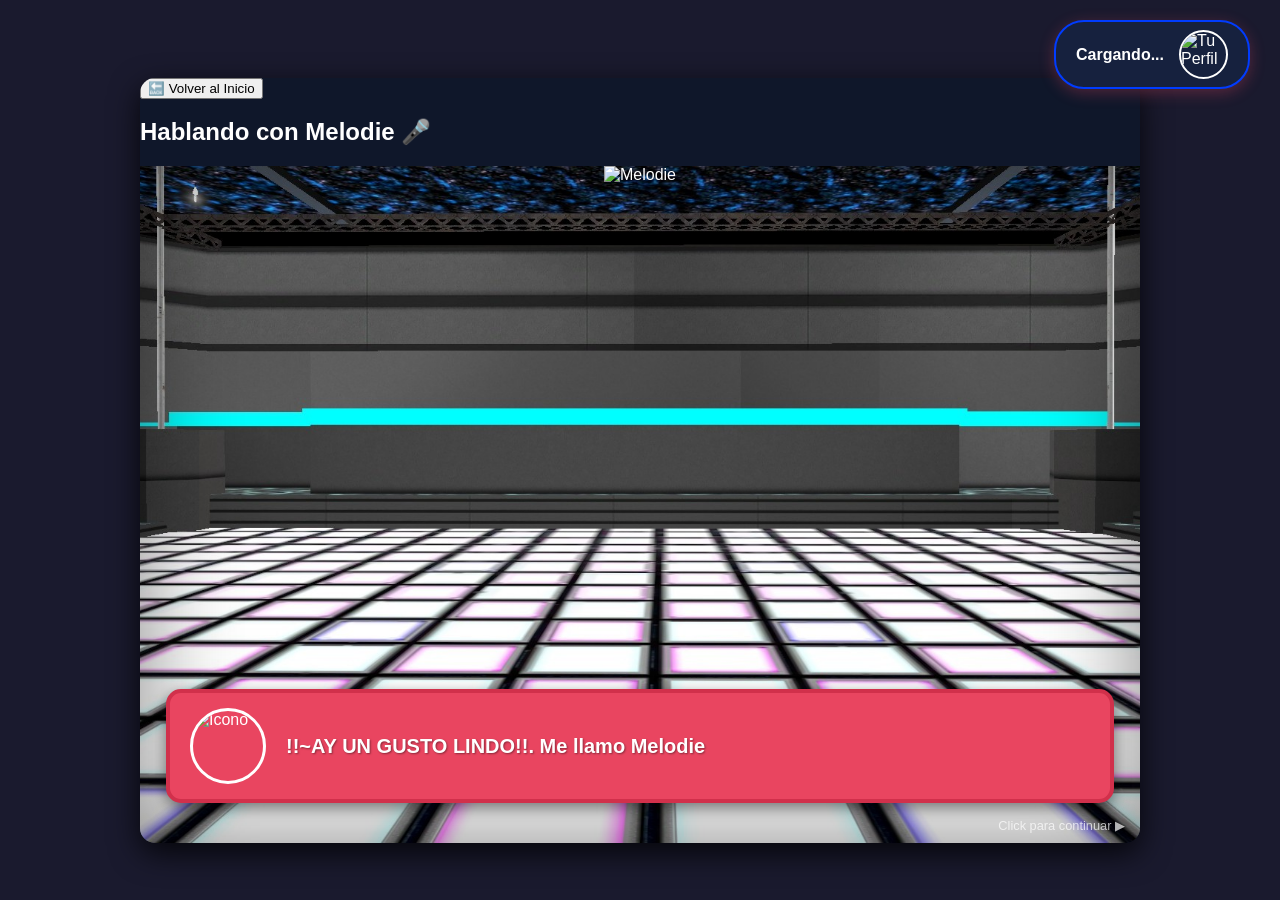
==== commit 2199a8c8: "agregando imagenes" ====
--- a/chat_melodie.html
+++ b/chat_melodie.html
@@ -82,20 +82,16 @@
 
             // Función central que avanza la historia
             function avanzarDialogo() {
-                // Si no hay diálogos en cola o estamos esperando que elijan un botón, ignoramos el clic
                 if (colaDialogos.length === 0 || esperandoOpciones) return;
 
-                // Sacamos el primer diálogo de la lista
                 const actual = colaDialogos.shift();
                 actualizarEscena(actual.img, actual.txt);
 
-                // Si este diálogo activa botones, los mostramos y bloqueamos el avance por clic
                 if (actual.showOptions) {
                     esperandoOpciones = true;
-                    setTimeout(() => mostrarOpciones(actual.showOptions), 600); // Pequeña pausa antes de mostrar botones
-                }
-
-                // Si este diálogo es un Final, mostramos el botón de volver
+                    setTimeout(() => mostrarOpciones(actual.showOptions), 600); 
+                }
+
                 if (actual.esFinal) {
                     esperandoOpciones = true;
                     setTimeout(() => {
@@ -110,7 +106,6 @@
 
             // Detectamos los clics en toda la pantalla
             document.body.addEventListener('click', (evento) => {
-                // Evitar avanzar si hacen clic en un botón, en las opciones, o en la barra superior
                 if (evento.target.tagName.toLowerCase() === 'button' || evento.target.closest('.zona-opciones-vn') || evento.target.closest('.cabecera-chat')) {
                     return;
                 }
@@ -120,43 +115,42 @@
             // Administrador de botones según la fase
             function mostrarOpciones(fase) {
                 if (fase === 1) {
-                    btn1.innerHTML = `<i>*Sonrojado*</i> E-eh... sí, hola Melodie. Mucho gusto, me llamo <b>${primerNombre}</b> y quería saber un poco de tus gustos musicales, jeje. Si no te molesta, claro.`;
-                    btn2.innerHTML = `<i>*La mira con admiración*</i> ¡¡Melodie, un gusto!! Me llamo <b>${primerNombre}</b> y, bueno... quería saber si podríamos tener una pequeña cita para comer.`;
-                    btn3.innerHTML = `<i>*Un poco nervioso*</i> Hola Melodie, mucho gusto. Me llamo <b>${primerNombre}</b> y quería saber más cosas sobre ti... si no te molesta.`;
-                    btn3.style.display = "block";
+                    btn1.innerHTML = `<i>*La mira con admiración*</i> ¡Melodie, un gusto! Me llamo <b>${primerNombre}</b> y, bueno... quería invitarte a salir a comer conmigo, si es que no te molesta.`;
+                    btn2.innerHTML = `<i>*Un poco nervioso*</i> Hola Melodie, mucho gusto. Me llamo <b>${primerNombre}</b> y quería saber más cosas sobre ti... si no te molesta.`;
+                    btn3.style.display = "none";
                     
-                    btn1.onclick = () => { iniciarFase2_Opcion1(); };
-                    btn2.onclick = () => { alert("¡Ruta cita en construcción!"); };
-                    btn3.onclick = () => { alert("¡Ruta curiosidad en construcción!"); };
+                    btn1.onclick = () => { iniciarRutaCita(); }; 
+                    btn2.onclick = () => { alert("¡Ruta curiosidad en construcción!"); };
                 } 
-                else if (fase === 2) {
-                    btn1.innerHTML = `Yo no lo sé, Melodie, por eso pregunto. ¿Cuál es tu género musical favorito? jeje.`;
-                    btn2.innerHTML = `Déjame adivinar... te gusta el K-pop, ¿verdad?`;
+                else if (fase === 5) {
+                    // LAS 3 OPCIONES DESPUÉS DE INVITARLA A COMER
+                    btn1.innerHTML = `O sea, no es lo que piensas, Melodie. Lo que pasa es que quiero aprender muchas cosas de ti.`;
+                    btn2.innerHTML = `Bueno, yo sé que recién nos conocemos, pero eso no me impide invitar a una chica tan linda como tú.`;
+                    btn3.innerHTML = `Wow, wow, ¿en qué estás pensando, coreana? Si solo es una invitación para salir a comer tú y yo con mis amigos.`;
+                    btn3.style.display = "block"; // Activamos el 3er botón
+
+                    btn1.onclick = () => { iniciarCita_Aprender(); };
+                    btn2.onclick = () => { iniciarCita_Coquetear(); };
+                    btn3.onclick = () => { iniciarCita_Coreana(); };
+                }
+                else if (fase === 6) {
+                    // SUB-OPCIONES SI LE DIJISTE COREANA
+                    btn1.innerHTML = `Pero vaya, si yo he oído a alguien que siempre te llama así y nunca le dices nada... pero parece que me olvidé de su nombre.`;
+                    btn2.innerHTML = `Pues lo siento, coreana, pero es divertido llamarte así, jaja. Así que bien, ¿aceptas o no aceptas?`;
                     btn3.style.display = "none";
 
-                    btn1.onclick = () => { iniciarFase3_Opcion1(); };
-                    btn2.onclick = () => { alert("¡Ruta K-Pop en construcción!"); };
-                }
-                else if (fase === 3) {
-                    btn1.innerHTML = `Perdón por no saber y desanimarte, Melodie. No fue mi intención, es que soy nuevo en tu comunidad y...`;
-                    btn2.innerHTML = `Ay, no pensé que te llegarías a desanimar por no saber tu gusto musical, linda.`;
-                    btn3.innerHTML = `Ah, lo siento Melodie, era solo para saber, jeje. Bueno, hablamos otro día, chao.`;
-                    btn3.style.display = "block";
-
-                    btn1.onclick = () => { iniciarFinalRaro(); };
-                    btn2.onclick = () => { iniciarFase4_Opcion2(); }; // <-- AQUÍ CONECTAMOS LA NUEVA RUTA
-                    btn3.onclick = () => { iniciarFinalMalo(); };
-                }
-                else if (fase === 4) {
-                    // Nuevas opciones para el ego de Melodie
-                    btn1.innerHTML = `Ay, Melodie, está bien, discúlpame, ahora lo sé... dijiste que tienes cosas que hacer, así que bueno, nos vemos para la próxima, cuídate.`;
-                    btn2.innerHTML = `Vaya, siendo una de las idols más famosas, sí que tienes el ego por las nubes al igual que la Canon. Así que chao, loca.`;
+                    btn1.onclick = () => { alert("¡Ruta 'Me olvidé de su nombre' en construcción!"); };
+                    btn2.onclick = () => { iniciarCoreana_NoAcepto(); };
+                }
+                else if (fase === 7) {
+                    // SUB-SUB-OPCIONES CUANDO ELLA TE VA A RECHAZAR
+                    btn1.innerHTML = `<i>*La interrumpes*</i> Va a ir mi mejor amigo, Locuras Draco.`;
+                    btn2.innerHTML = `Pues entonces vete a la mie*** y hasta nunca. -1 seguidor.`;
                     btn3.style.display = "none";
 
-                    btn1.onclick = () => { alert("¡Ruta de disculpa en construcción!"); };
-                    btn2.onclick = () => { iniciarFinalPeor(); }; // <-- AQUÍ CONECTAMOS EL PEOR FINAL
-                }
-
+                    btn1.onclick = () => { alert("¡Ruta Locuras Draco en construcción!"); };
+                    btn2.onclick = () => { iniciarFinal_Insulto(); }; // <-- Final Malo
+                }
                 cajaOpciones.classList.remove('oculta');
             }
 
@@ -173,71 +167,65 @@
                 avanzarDialogo();
             }
 
-            function iniciarFase2_Opcion1() {
-                cajaOpciones.classList.add('oculta');
-                esperandoOpciones = false;
-                colaDialogos = [
-                    { img: "Melodie_apuntando.jpeg", txt: `¡Claro, <b>${primerNombre}</b>! Yo no tengo problema en hablarle a mis fans sobre mis gustos musicales.` },
-                    { img: "Melodie_interesada.jpeg", txt: "Bueno, aunque la mayoría ya sabe cuáles son mis gustos musicales favoritos, jiji... Pero bueno, cariño, ¿qué te gustaría saber?", showOptions: 2 }
-                ];
-                avanzarDialogo();
-            }
-
-            function iniciarFase3_Opcion1() {
-                cajaOpciones.classList.add('oculta');
-                esperandoOpciones = false;
-                colaDialogos = [
-                    { img: "Melodie_sorprendida.jpeg", txt: "¡¿Cómo es posible que sepas mi nombre pero no sepas mi género musical favorito, si es con el que todos me han estado escuchando a lo largo de mi carrera?!" },
-                    { img: "Melodie_desanimada.jpeg", txt: "<i>*Lo mira un poco desanimada*</i> Mi género musical favorito es el K-pop." },
-                    { img: "Melodie_desanimada.jpeg", txt: "Pero de nada me sirve decírtelo ahora, si apenas conoces mi nombre. Vaya, deberás conocerme más de lo habitual... aunque no sé si darte el tiempo, ya que tengo cosas que hacer. <i>*Un poco desanimada*</i>", showOptions: 3 }
-                ];
-                avanzarDialogo();
-            }
-
-            // === LA NUEVA RUTA DEL EGO ===
-            function iniciarFase4_Opcion2() {
-                cajaOpciones.classList.add('oculta');
-                esperandoOpciones = false;
-                colaDialogos = [
-                    { img: "TU_IMAGEN_MELODIE_OFENDIDA.png", txt: "Uy, sí, ¿cómo no desanimarme, cariño?" },
-                    { img: "TU_IMAGEN_MELODIE_ORGULLOSA.png", txt: "Soy una de las idols más famosas y más perfectas de este universo." },
-                    { img: "TU_IMAGEN_MELODIE_ENOJADA.png", txt: "Así que, ¿cómo no ofenderme por algo muy básico como no saber mi gusto musical?", showOptions: 4 }
-                ];
-                avanzarDialogo();
-            }
-
-            // === LOS FINALES ===
-
-            function iniciarFinalRaro() {
-                cajaOpciones.classList.add('oculta');
-                esperandoOpciones = false;
-                colaDialogos = [
-                    { img: "Melodie_normal (2).jpeg", txt: "Uy cariño, no pasa nada. Al ser nuevo no siempre es fácil conectar con la comunidad. Aunque ya es demasiado tarde para poder explicarte todo sobre mí, así que mejor vuelve otro día." },
-                    { img: "TU_IMAGEN_NARRADOR.png", txt: "<i>*Melodie se fue a descansar*</i>, así que decides marcharte y pensar en volver otro día." },
-                    { img: "TU_IMAGEN_NARRADOR.png", txt: "Tuviste una charla bastante rara con Melodie.", esFinal: true }
-                ];
-                avanzarDialogo();
-            }
-
-            function iniciarFinalMalo() {
-                cajaOpciones.classList.add('oculta');
-                esperandoOpciones = false;
-                colaDialogos = [
-                    { img: "TU_IMAGEN_NARRADOR.png", txt: "<i>*Decides marcharte...*</i>" },
-                    { img: "Melodie_desanimada.jpeg", txt: "...pero Melodie no te deja de observar por tal ignorancia que le has hecho." },
-                    { img: "TU_IMAGEN_NARRADOR.png", txt: "Has tenido una charla mala.", esFinal: true }
-                ];
-                avanzarDialogo();
-            }
-
-            function iniciarFinalPeor() {
-                cajaOpciones.classList.add('oculta');
-                esperandoOpciones = false;
-                colaDialogos = [
-                    { img: "TU_IMAGEN_MELODIE_FURIOSA_1.png", txt: "¡¿Cómo se te ocurre tratarme así?!" },
-                    { img: "TU_IMAGEN_MELODIE_FURIOSA_2.png", txt: "Ojalá no vuelvas para no volver a ver esa cara de pend***." },
-                    { img: "TU_IMAGEN_MELODIE_FURIOSA_3.png", txt: "¡CHAO!" },
-                    { img: "TU_IMAGEN_NARRADOR.png", txt: "Tuviste una de las peores conversaciones con Melodie.", esFinal: true }
+            function iniciarRutaCita() {
+                cajaOpciones.classList.add('oculta');
+                esperandoOpciones = false;
+                colaDialogos = [
+                    { img: "Melodie_interesada.jpeg", txt: `Uy, ¡vaya que eres directo, <b>${primerNombre}</b>! ¿Y para qué quieres invitarme a comer si apenas nos conocemos?`, showOptions: 5 }
+                ];
+                avanzarDialogo();
+            }
+
+            function iniciarCita_Aprender() {
+                cajaOpciones.classList.add('oculta');
+                esperandoOpciones = false;
+                colaDialogos = [
+                    { img: "Melodie_curiosa.png", txt: "¿Cómo qué cosas quieres aprender de mí?" }
+                    // Aquí luego añadiremos más diálogo y opciones
+                ];
+                avanzarDialogo();
+            }
+
+            function iniciarCita_Coquetear() {
+                cajaOpciones.classList.add('oculta');
+                esperandoOpciones = false;
+                colaDialogos = [
+                    { img: "Melodie_loca.jpeg", txt: "~¡Ay, qué considerado! <i>*Grita de la emoción*</i>" },
+                    { img: "Melodie_apuntando.jpeg", txt: "Pero no te llevarás mi corazón tan fácilmente, cariño." },
+                    { img: "Melodie_normal (2).jpeg", txt: `Pero en fin, acepto tu invitación, <b>${primerNombre}</b>.` },
+                    { img: "Melodie_normal (2).jpeg", txt: `Nos vemos mañana por la tarde, <b>${primerNombre}</b>. ¡Cuídate mucho!` },
+                    { img: "TU_IMAGEN_NARRADOR.png", txt: "<b>FIN DEL CHAT:</b> ¡Has conseguido una cita Impecable con Melodie!", esFinal: true }
+                ];
+                avanzarDialogo();
+            }
+
+            function iniciarCita_Coreana() {
+                cajaOpciones.classList.add('oculta');
+                esperandoOpciones = false;
+                colaDialogos = [
+                    { img: "Melodie_enojada.png", txt: "¡¿Cómo se te ocurre decirme 'coreana'?!" },
+                    { img: "Melodie_enojada.png", txt: "Ya la mayoría me tiene cansada con llamarme por mi nacionalidad, eso es una falta de respeto muy grande para mí.", showOptions: 6 }
+                ];
+                avanzarDialogo();
+            }
+
+            function iniciarCoreana_NoAcepto() {
+                cajaOpciones.classList.add('oculta');
+                esperandoOpciones = false;
+                colaDialogos = [
+                    { img: "TU_IMAGEN_MELODIE_FURIOSA.png", txt: "¡¡No acepto!! Así que hasta...", showOptions: 7 }
+                ];
+                avanzarDialogo();
+            }
+
+            function iniciarFinal_Insulto() {
+                cajaOpciones.classList.add('oculta');
+                esperandoOpciones = false;
+                colaDialogos = [
+                    { img: "TU_IMAGEN_MELODIE_ULTRA_FURIOSA.png", txt: "¡¿Cómo se te ocurre tratarme así?!" },
+                    { img: "TU_IMAGEN_MELODIE_ULTRA_FURIOSA.png", txt: "Ojalá no vuelvas para no volver a ver esa cara de pend***." },
+                    { img: "TU_IMAGEN_MELODIE_ULTRA_FURIOSA.png", txt: "¡CHAO!" },
+                    { img: "TU_IMAGEN_NARRADOR.png", txt: "<b>FIN DEL CHAT:</b> Tuviste una de las peores conversaciones con Melodie.", esFinal: true }
                 ];
                 avanzarDialogo();
             }
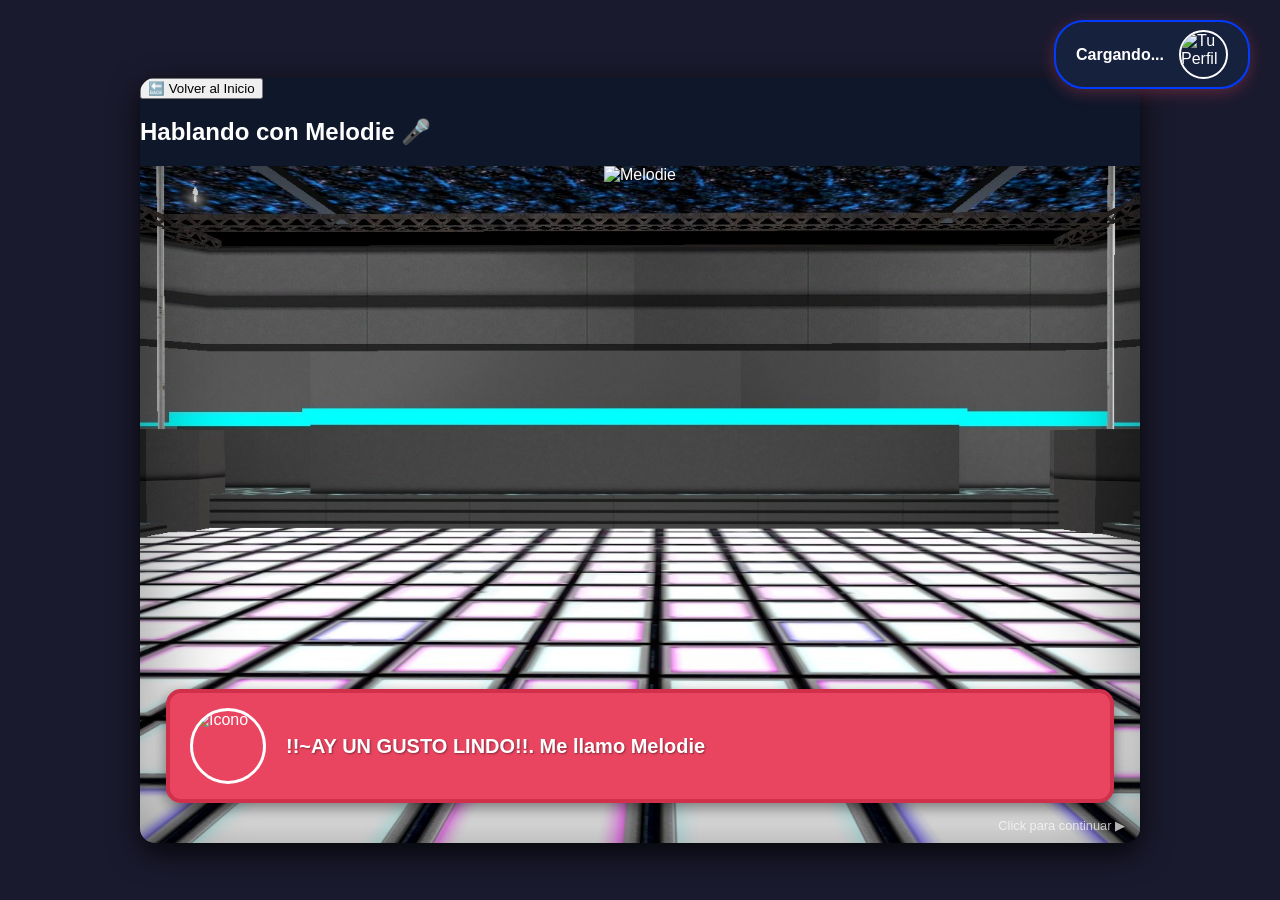
==== commit 39feaf72: "nuevas casillas" ====
--- a/chat_melodie.html
+++ b/chat_melodie.html
@@ -20,21 +20,17 @@
             <h2>Hablando con Melodie 🎤</h2>
         </div>
 
-        <!-- El Escenario Central (Ahora también recibe los clics) -->
+        <!-- El Escenario Central -->
         <div class="escena-vn">
             
-            <!-- Personaje en grande al centro -->
             <img id="sprite-personaje" src="Melodie_Encantada.png" alt="Melodie" class="sprite-centro">
 
-            <!-- Caja de Diálogo Estilo Brawl Stars -->
             <div class="caja-dialogo-vn" id="caja-dialogo">
                 <img id="icono-dialogo" src="Melodie_Encantada.png" alt="Icono" class="icono-mini-dialogo">
                 <p id="texto-dialogo">...</p>
-                <!-- Un pequeño indicador visual para que sepan que pueden hacer clic -->
                 <span style="position:absolute; right:15px; bottom:10px; color:#fff; font-size:0.8rem; opacity:0.7;">Click para continuar ▶</span>
             </div>
 
-            <!-- Opciones del jugador -->
             <div class="zona-opciones-vn oculta" id="caja-opciones">
                 <button class="btn-opcion-vn" id="opcion-1"></button>
                 <button class="btn-opcion-vn" id="opcion-2"></button>
@@ -45,9 +41,8 @@
 
     </div>
 
-<script>
+    <script>
         document.addEventListener("DOMContentLoaded", () => {
-            // Cargar el perfil del usuario (Usamos Draco como respaldo)
             const nombreCompleto = localStorage.getItem('dracoNombre') || "Draco";
             const avatar = localStorage.getItem('dracoAvatar');
             const primerNombre = nombreCompleto.split(' ')[0]; 
@@ -57,7 +52,6 @@
                 document.getElementById('avatar-usuario-display').src = avatar;
             }
 
-            // Elementos de la pantalla
             const spritePersonaje = document.getElementById('sprite-personaje');
             const iconoDialogo = document.getElementById('icono-dialogo');
             const textoDialogo = document.getElementById('texto-dialogo');
@@ -66,7 +60,6 @@
             const btn2 = document.getElementById('opcion-2');
             const btn3 = document.getElementById('opcion-3');
 
-            // --- NUEVO SISTEMA DE DIÁLOGOS POR CLIC ---
             let colaDialogos = [];
             let esperandoOpciones = false;
 
@@ -77,10 +70,9 @@
                     iconoDialogo.src = imagen;
                     textoDialogo.innerHTML = texto;
                     spritePersonaje.style.opacity = 1;
-                }, 150); // Transición rápida para clics
-            }
-
-            // Función central que avanza la historia
+                }, 150); 
+            }
+
             function avanzarDialogo() {
                 if (colaDialogos.length === 0 || esperandoOpciones) return;
 
@@ -104,7 +96,6 @@
                 }
             }
 
-            // Detectamos los clics en toda la pantalla
             document.body.addEventListener('click', (evento) => {
                 if (evento.target.tagName.toLowerCase() === 'button' || evento.target.closest('.zona-opciones-vn') || evento.target.closest('.cabecera-chat')) {
                     return;
@@ -123,18 +114,16 @@
                     btn2.onclick = () => { alert("¡Ruta curiosidad en construcción!"); };
                 } 
                 else if (fase === 5) {
-                    // LAS 3 OPCIONES DESPUÉS DE INVITARLA A COMER
                     btn1.innerHTML = `O sea, no es lo que piensas, Melodie. Lo que pasa es que quiero aprender muchas cosas de ti.`;
                     btn2.innerHTML = `Bueno, yo sé que recién nos conocemos, pero eso no me impide invitar a una chica tan linda como tú.`;
                     btn3.innerHTML = `Wow, wow, ¿en qué estás pensando, coreana? Si solo es una invitación para salir a comer tú y yo con mis amigos.`;
-                    btn3.style.display = "block"; // Activamos el 3er botón
+                    btn3.style.display = "block"; 
 
                     btn1.onclick = () => { iniciarCita_Aprender(); };
                     btn2.onclick = () => { iniciarCita_Coquetear(); };
                     btn3.onclick = () => { iniciarCita_Coreana(); };
                 }
                 else if (fase === 6) {
-                    // SUB-OPCIONES SI LE DIJISTE COREANA
                     btn1.innerHTML = `Pero vaya, si yo he oído a alguien que siempre te llama así y nunca le dices nada... pero parece que me olvidé de su nombre.`;
                     btn2.innerHTML = `Pues lo siento, coreana, pero es divertido llamarte así, jaja. Así que bien, ¿aceptas o no aceptas?`;
                     btn3.style.display = "none";
@@ -143,14 +132,57 @@
                     btn2.onclick = () => { iniciarCoreana_NoAcepto(); };
                 }
                 else if (fase === 7) {
-                    // SUB-SUB-OPCIONES CUANDO ELLA TE VA A RECHAZAR
                     btn1.innerHTML = `<i>*La interrumpes*</i> Va a ir mi mejor amigo, Locuras Draco.`;
                     btn2.innerHTML = `Pues entonces vete a la mie*** y hasta nunca. -1 seguidor.`;
                     btn3.style.display = "none";
 
                     btn1.onclick = () => { alert("¡Ruta Locuras Draco en construcción!"); };
-                    btn2.onclick = () => { iniciarFinal_Insulto(); }; // <-- Final Malo
-                }
+                    btn2.onclick = () => { iniciarFinal_Insulto(); }; 
+                }
+                // ==========================================
+                // FASE 8: QUÉ QUIERES APRENDER (CORREGIDO)
+                // ==========================================
+                else if (fase === 8) {
+                    btn1.innerHTML = `Después de almorzar, quiero aprender a bailar contigo.`;
+                    btn2.innerHTML = `Después de almorzar, quiero invitarte a mi casa para poder jugar unas partidas de Brawl Stars.`;
+                    btn3.style.display = "none";
+
+                    btn1.onclick = () => { iniciarAprender_Bailar(); }; 
+                    btn2.onclick = () => { iniciarAprender_BrawlStars(); }; 
+                }
+                // ==========================================
+                // FASE 9: A BAILAR O APRENDER PASOS (CORREGIDO)
+                // ==========================================
+                else if (fase === 9) {
+                    btn1.innerHTML = `Sí, después de almorzar, quiero que me enseñes unos pasos.`;
+                    btn2.innerHTML = `Sí, a bailar contigo, Melodie. Es mi mayor sueño.`; 
+                    btn3.style.display = "none";
+
+                    btn1.onclick = () => { iniciarAprender_Pasos(); }; 
+                    btn2.onclick = () => { iniciarAprender_Sueno(); }; 
+                }
+                else if (fase === 10) {
+                    btn1.innerHTML = `<i>*Lo dices entre una gran tristeza*</i> Perdóname Melodie, no calculé bien el tiempo...`;
+                    btn2.innerHTML = `Ay Melodie, perdón, nunca me imaginé que pesaras mucho.`;
+                    btn3.style.display = "none";
+
+                    btn1.onclick = () => { iniciarCaida_Perdon(); }; 
+                    btn2.onclick = () => { iniciarCaida_Pesada(); }; 
+                }
+                // ==========================================
+                // FASE 11: RECHAZO BRAWL STARS
+                // ==========================================
+                else if (fase === 11) {
+                    btn1.innerHTML = `(Ruta 1 en construcción)`;
+                    btn2.innerHTML = `(Ruta 2 en construcción)`;
+                    btn3.innerHTML = `(Ruta 3 en construcción)`;
+                    btn3.style.display = "block"; // Aquí pediste que aparezcan 3 casillas
+
+                    btn1.onclick = () => { alert("¡Casilla 1 de Brawl Stars en construcción!"); }; 
+                    btn2.onclick = () => { alert("¡Casilla 2 de Brawl Stars en construcción!"); }; 
+                    btn3.onclick = () => { alert("¡Casilla 3 de Brawl Stars en construcción!"); }; 
+                }
+
                 cajaOpciones.classList.remove('oculta');
             }
 
@@ -176,15 +208,101 @@
                 avanzarDialogo();
             }
 
+            // === FASE 8 ===
             function iniciarCita_Aprender() {
                 cajaOpciones.classList.add('oculta');
                 esperandoOpciones = false;
                 colaDialogos = [
-                    { img: "Melodie_curiosa.png", txt: "¿Cómo qué cosas quieres aprender de mí?" }
-                    // Aquí luego añadiremos más diálogo y opciones
-                ];
-                avanzarDialogo();
-            }
+                    { img: "Melodie_curiosa.png", txt: "¿Cómo qué cosas quieres aprender de mí?", showOptions: 8 }
+                ];
+                avanzarDialogo();
+            }
+
+            // === RUTAS DESPUÉS DE LA FASE 8 ===
+            function iniciarAprender_Bailar() {
+                cajaOpciones.classList.add('oculta');
+                esperandoOpciones = false;
+                colaDialogos = [
+                    { img: "TU_IMAGEN_MELODIE_PENSATIVA.png", txt: "¿Ok?" },
+                    { img: "TU_IMAGEN_MELODIE_CURIOSA.png", txt: "¿A bailar conmigo o quieres aprender algunos pasos?", showOptions: 9 }
+                ];
+                avanzarDialogo();
+            }
+
+            function iniciarAprender_BrawlStars() {
+                cajaOpciones.classList.add('oculta');
+                esperandoOpciones = false;
+                colaDialogos = [
+                    { img: "TU_IMAGEN_MELODIE_SERIA.png", txt: `No es como si tuviera mucho tiempo para jugar, <b>${primerNombre}</b>.` },
+                    { img: "TU_IMAGEN_MELODIE_DESPIDIENDOSE.png", txt: "Lo lamento, mañana no voy a poder ir, lindo, así que hasta la...", showOptions: 11 }
+                ];
+                avanzarDialogo();
+            }
+
+            // === RUTAS DESPUÉS DE LA FASE 9 ===
+            function iniciarAprender_Pasos() {
+                cajaOpciones.classList.add('oculta');
+                esperandoOpciones = false;
+                colaDialogos = [
+                    { img: "TU_IMAGEN_MELODIE_FELIZ.png", txt: `Bien, <b>${primerNombre}</b>, entonces mañana por la tarde nos juntamos.` },
+                    { img: "TU_IMAGEN_NARRADOR.png", txt: "<i>*Intentas convencerla de que sea mañana por la mañana*</i>" },
+                    { img: "TU_IMAGEN_MELODIE_DESANIMADA.png", txt: `Uf, me hubiese gustado, <b>${primerNombre}</b>, pero tengo un concierto importante mañana.` },
+                    { img: "TU_IMAGEN_MELODIE_ALEGRE.png", txt: "Pero no te preocupes, si quieres te regalo esta entrada y después de mi concierto nos vamos a comer y te enseño algunos pasos para que seas una estrella en el escenario." },
+                    { img: "TU_IMAGEN_NARRADOR.png", txt: "<i>*Recibes la entrada y le agradeces a Melodie por su tiempo, por aceptar la invitación, y le dices que mañana darás lo mejor para impresionarla*</i>" },
+                    { img: "TU_IMAGEN_MELODIE_COQUETA.png", txt: "Wow, qué confiado eres. Aunque déjame decirte que no muchos me impresionan." },
+                    { img: "TU_IMAGEN_MELODIE_SONROJADA.png", txt: "Aunque ver tu cara de motivado me hace recordar a un hermoso chico..." },
+                    { img: "TU_IMAGEN_MELODIE_NERVIOSA.png", txt: "..." },
+                    { img: "TU_IMAGEN_MELODIE_DESPIDIENDOSE.png", txt: "Uy, creo que me pasé... Nos vemos mañana, cariño. Cuídate mucho." },
+                    { img: "TU_IMAGEN_NARRADOR.png", txt: "<b>FIN DEL CHAT:</b> Has conseguido una cita y una entrada para su concierto.", esFinal: true }
+                ];
+                avanzarDialogo();
+            }
+
+            function iniciarAprender_Sueno() {
+                cajaOpciones.classList.add('oculta');
+                esperandoOpciones = false;
+                colaDialogos = [
+                    { img: "Melodie_Preocupada (2).jpeg", txt: `Uy, no sabría decirte la verdad, <b>${primerNombre}</b>.` },
+                    { img: "Melodie_normal (2).jpeg", txt: "Sí que eres bien directo." },
+                    { img: "TU_IMAGEN_MELODIE_ALEGRE.png", txt: "A ver, practiquemos una vez. Dame la mano." },
+                    { img: "TU_IMAGEN_NARRADOR.png", txt: "<i>*Le das la mano y empiezan a bailar juntos*</i>" },
+                    { img: "TU_IMAGEN_NARRADOR.png", txt: "<i>*Bailan y bailan por 5 minutos, hasta que de repente Melodie se inclina y no logras sostenerla, haciendo que se caiga y choque fuertemente contra el piso*</i>" },
+                    { img: "TU_IMAGEN_MELODIE_DOLOR.png", txt: "~¡AUCH!" },
+                    { img: "TU_IMAGEN_MELODIE_ENOJADA.png", txt: "¡Cómo se te ocurre no poder sostenerme!", showOptions: 10 }
+                ];
+                avanzarDialogo();
+            }
+
+            // === RUTAS DESPUÉS DE LA FASE 10 (CAÍDA) ===
+            function iniciarCaida_Perdon() {
+                cajaOpciones.classList.add('oculta');
+                esperandoOpciones = false;
+                colaDialogos = [
+                    { img: "TU_IMAGEN_MELODIE_COMPRENSIVA.png", txt: "Ay, ya, cariño, no te preocupes. Solo por hoy te perdonaré." },
+                    { img: "TU_IMAGEN_MELODIE_FELIZ.png", txt: "Solo por ser sincero te acepto tu invitación, y mañana por la tarde nos vemos, ¿vale, lindo?" },
+                    { img: "TU_IMAGEN_MELODIE_TIERNA.png", txt: "No te desanimes, sé que lo podrás hacer mejor ya que en la vida todos cometemos errores." },
+                    { img: "TU_IMAGEN_NARRADOR.png", txt: "<i>*Te lanza un beso*</i>" },
+                    { img: "TU_IMAGEN_MELODIE_DESPIDIENDOSE.png", txt: "Cuídate lindo." },
+                    { img: "TU_IMAGEN_NARRADOR.png", txt: "<b>FIN DEL CHAT:</b> Has tenido una conversación increíble con Melodie.", esFinal: true }
+                ];
+                avanzarDialogo();
+            }
+
+            function iniciarCaida_Pesada() {
+                cajaOpciones.classList.add('oculta');
+                esperandoOpciones = false;
+                colaDialogos = [
+                    { img: "Melodie_enojada.png", txt: "¡¡QUÉÉÉÉÉ DIJISTE!!" },
+                    { img: "Melodie_enojada.png", txt: "<i>*Le vuelves a decir que pesa mucho*</i>" },
+                    { img: "Melodie_enojada.png", txt: "¿Acaso me estás diciendo gorda?" },
+                    { img: "Melodie_ultra_furiosa.png", txt: "¡Cómo se te ocurre decirme así!" },
+                    { img: "Melodie_ultra_furiosa.png", txt: "Sabes qué, mejor dejemos esta charla hasta aquí y no me vuelvas a buscar en tu vida. ¡¡CHAO!!" },
+                    { img: "TU_IMAGEN_NARRADOR.png", txt: "<b>FIN DEL CHAT:</b> Sí que te pasaste, jaja. Vuelve para la próxima.", esFinal: true }
+                ];
+                avanzarDialogo();
+            }
+
+            // === LAS DEMÁS RUTAS ANTIGUAS (Conservadas) ===
 
             function iniciarCita_Coquetear() {
                 cajaOpciones.classList.add('oculta');
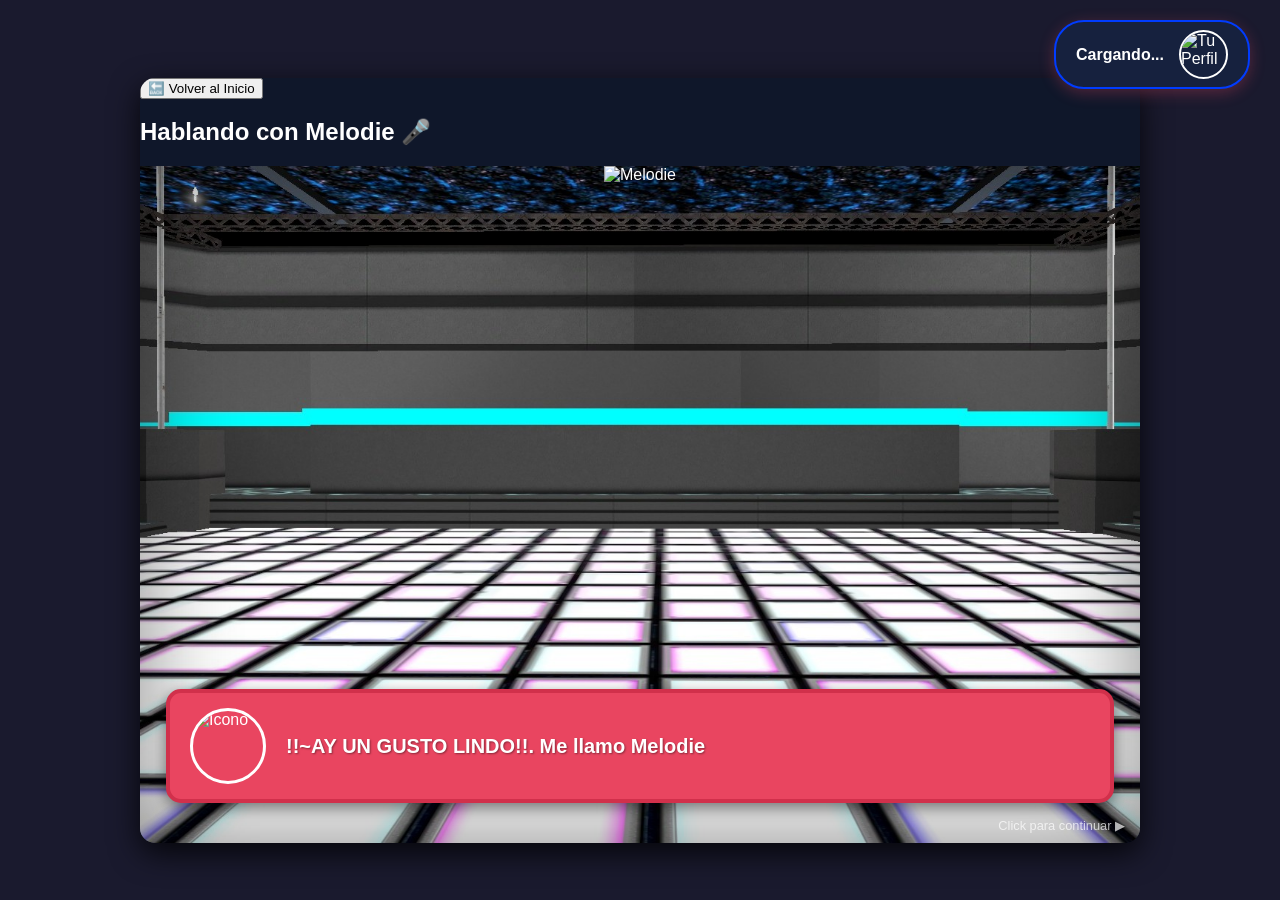
==== commit 6c777709: "Agregando nuevas casillas y abordando mas temas de Melodie" ====
--- a/chat_melodie.html
+++ b/chat_melodie.html
@@ -5,6 +5,16 @@
     <meta name="viewport" content="width=device-width, initial-scale=1.0">
     <title>Chat con Melodie - Locuras Draco</title>
     <link rel="stylesheet" href="style.css">
+    <!-- Estilo extra para soportar hasta 5 botones sin que se rompa el diseño -->
+    <style>
+        .zona-opciones-vn {
+            flex-wrap: wrap;
+            justify-content: center;
+        }
+        .btn-opcion-vn {
+            min-width: 45%; /* Hace que si hay más de 3, se pongan en dos filas */
+        }
+    </style>
 </head>
 <body class="cuerpo-vn">
 
@@ -31,10 +41,13 @@
                 <span style="position:absolute; right:15px; bottom:10px; color:#fff; font-size:0.8rem; opacity:0.7;">Click para continuar ▶</span>
             </div>
 
+            <!-- Opciones del jugador (AHORA SOPORTA HASTA 5 BOTONES) -->
             <div class="zona-opciones-vn oculta" id="caja-opciones">
                 <button class="btn-opcion-vn" id="opcion-1"></button>
                 <button class="btn-opcion-vn" id="opcion-2"></button>
                 <button class="btn-opcion-vn" id="opcion-3"></button>
+                <button class="btn-opcion-vn" id="opcion-4"></button>
+                <button class="btn-opcion-vn" id="opcion-5"></button>
             </div>
 
         </div>
@@ -56,9 +69,12 @@
             const iconoDialogo = document.getElementById('icono-dialogo');
             const textoDialogo = document.getElementById('texto-dialogo');
             const cajaOpciones = document.getElementById('caja-opciones');
+            
             const btn1 = document.getElementById('opcion-1');
             const btn2 = document.getElementById('opcion-2');
             const btn3 = document.getElementById('opcion-3');
+            const btn4 = document.getElementById('opcion-4');
+            const btn5 = document.getElementById('opcion-5');
 
             let colaDialogos = [];
             let esperandoOpciones = false;
@@ -87,9 +103,13 @@
                 if (actual.esFinal) {
                     esperandoOpciones = true;
                     setTimeout(() => {
+                        // Ocultamos todos los botones extras y dejamos solo el de volver
                         btn1.innerHTML = "🔙 Volver al Menú Principal";
+                        btn1.style.display = "block";
                         btn2.style.display = "none";
                         btn3.style.display = "none";
+                        btn4.style.display = "none";
+                        btn5.style.display = "none";
                         btn1.onclick = () => window.location.href = "inicio.html";
                         cajaOpciones.classList.remove('oculta');
                     }, 1000);
@@ -103,21 +123,33 @@
                 avanzarDialogo();
             });
 
+            // Oculta todos los botones para prender solo los necesarios
+            function resetBotones() {
+                btn1.style.display = "none";
+                btn2.style.display = "none";
+                btn3.style.display = "none";
+                btn4.style.display = "none";
+                btn5.style.display = "none";
+            }
+
             // Administrador de botones según la fase
             function mostrarOpciones(fase) {
+                resetBotones(); // Limpiamos antes de mostrar
+
                 if (fase === 1) {
                     btn1.innerHTML = `<i>*La mira con admiración*</i> ¡Melodie, un gusto! Me llamo <b>${primerNombre}</b> y, bueno... quería invitarte a salir a comer conmigo, si es que no te molesta.`;
                     btn2.innerHTML = `<i>*Un poco nervioso*</i> Hola Melodie, mucho gusto. Me llamo <b>${primerNombre}</b> y quería saber más cosas sobre ti... si no te molesta.`;
-                    btn3.style.display = "none";
+                    btn1.style.display = "block";
+                    btn2.style.display = "block";
                     
                     btn1.onclick = () => { iniciarRutaCita(); }; 
-                    btn2.onclick = () => { alert("¡Ruta curiosidad en construcción!"); };
+                    btn2.onclick = () => { iniciarRutaCuriosidad(); }; // <--- CONECTADO CON LA NUEVA RUTA
                 } 
                 else if (fase === 5) {
                     btn1.innerHTML = `O sea, no es lo que piensas, Melodie. Lo que pasa es que quiero aprender muchas cosas de ti.`;
                     btn2.innerHTML = `Bueno, yo sé que recién nos conocemos, pero eso no me impide invitar a una chica tan linda como tú.`;
                     btn3.innerHTML = `Wow, wow, ¿en qué estás pensando, coreana? Si solo es una invitación para salir a comer tú y yo con mis amigos.`;
-                    btn3.style.display = "block"; 
+                    btn1.style.display = "block"; btn2.style.display = "block"; btn3.style.display = "block";
 
                     btn1.onclick = () => { iniciarCita_Aprender(); };
                     btn2.onclick = () => { iniciarCita_Coquetear(); };
@@ -126,7 +158,7 @@
                 else if (fase === 6) {
                     btn1.innerHTML = `Pero vaya, si yo he oído a alguien que siempre te llama así y nunca le dices nada... pero parece que me olvidé de su nombre.`;
                     btn2.innerHTML = `Pues lo siento, coreana, pero es divertido llamarte así, jaja. Así que bien, ¿aceptas o no aceptas?`;
-                    btn3.style.display = "none";
+                    btn1.style.display = "block"; btn2.style.display = "block";
 
                     btn1.onclick = () => { alert("¡Ruta 'Me olvidé de su nombre' en construcción!"); };
                     btn2.onclick = () => { iniciarCoreana_NoAcepto(); };
@@ -134,29 +166,23 @@
                 else if (fase === 7) {
                     btn1.innerHTML = `<i>*La interrumpes*</i> Va a ir mi mejor amigo, Locuras Draco.`;
                     btn2.innerHTML = `Pues entonces vete a la mie*** y hasta nunca. -1 seguidor.`;
-                    btn3.style.display = "none";
+                    btn1.style.display = "block"; btn2.style.display = "block";
 
                     btn1.onclick = () => { alert("¡Ruta Locuras Draco en construcción!"); };
                     btn2.onclick = () => { iniciarFinal_Insulto(); }; 
                 }
-                // ==========================================
-                // FASE 8: QUÉ QUIERES APRENDER (CORREGIDO)
-                // ==========================================
                 else if (fase === 8) {
                     btn1.innerHTML = `Después de almorzar, quiero aprender a bailar contigo.`;
                     btn2.innerHTML = `Después de almorzar, quiero invitarte a mi casa para poder jugar unas partidas de Brawl Stars.`;
-                    btn3.style.display = "none";
+                    btn1.style.display = "block"; btn2.style.display = "block";
 
                     btn1.onclick = () => { iniciarAprender_Bailar(); }; 
                     btn2.onclick = () => { iniciarAprender_BrawlStars(); }; 
                 }
-                // ==========================================
-                // FASE 9: A BAILAR O APRENDER PASOS (CORREGIDO)
-                // ==========================================
                 else if (fase === 9) {
                     btn1.innerHTML = `Sí, después de almorzar, quiero que me enseñes unos pasos.`;
                     btn2.innerHTML = `Sí, a bailar contigo, Melodie. Es mi mayor sueño.`; 
-                    btn3.style.display = "none";
+                    btn1.style.display = "block"; btn2.style.display = "block";
 
                     btn1.onclick = () => { iniciarAprender_Pasos(); }; 
                     btn2.onclick = () => { iniciarAprender_Sueno(); }; 
@@ -164,24 +190,112 @@
                 else if (fase === 10) {
                     btn1.innerHTML = `<i>*Lo dices entre una gran tristeza*</i> Perdóname Melodie, no calculé bien el tiempo...`;
                     btn2.innerHTML = `Ay Melodie, perdón, nunca me imaginé que pesaras mucho.`;
-                    btn3.style.display = "none";
+                    btn1.style.display = "block"; btn2.style.display = "block";
 
                     btn1.onclick = () => { iniciarCaida_Perdon(); }; 
                     btn2.onclick = () => { iniciarCaida_Pesada(); }; 
                 }
-                // ==========================================
-                // FASE 11: RECHAZO BRAWL STARS
-                // ==========================================
                 else if (fase === 11) {
                     btn1.innerHTML = `(Ruta 1 en construcción)`;
                     btn2.innerHTML = `(Ruta 2 en construcción)`;
                     btn3.innerHTML = `(Ruta 3 en construcción)`;
-                    btn3.style.display = "block"; // Aquí pediste que aparezcan 3 casillas
+                    btn1.style.display = "block"; btn2.style.display = "block"; btn3.style.display = "block";
 
                     btn1.onclick = () => { alert("¡Casilla 1 de Brawl Stars en construcción!"); }; 
                     btn2.onclick = () => { alert("¡Casilla 2 de Brawl Stars en construcción!"); }; 
                     btn3.onclick = () => { alert("¡Casilla 3 de Brawl Stars en construcción!"); }; 
                 }
+                // ==========================================
+                // NUEVAS FASES DE LA RUTA CURIOSIDAD
+                // ==========================================
+                else if (fase === 21) {
+                    // 4 Casillas de curiosidad
+                    btn1.innerHTML = `Melodie, ¿tienes algún otro género musical favorito aparte del K-pop?`;
+                    btn2.innerHTML = `Melodie, ¿tú sientes amor o deseo hacia alguien?`;
+                    btn3.innerHTML = `Melodie, tú eres surcoreana pero veo que cuando estás con todos tus compatriotas no te sientes cómoda, ¿por qué eres así?`;
+                    btn4.innerHTML = `Melodie, ¿por qué te gusta que te llamemos así en vez de Melodie Aesthetic o Asiática?`;
+                    btn1.style.display = "block"; btn2.style.display = "block"; btn3.style.display = "block"; btn4.style.display = "block";
+
+                    btn1.onclick = () => { iniciarCuriosidad_Genero(); }; 
+                    btn2.onclick = () => { iniciarCuriosidad_Amor(); }; 
+                    btn3.onclick = () => { alert("¡Ruta 'Compatriotas' en construcción!"); }; 
+                    btn4.onclick = () => { alert("¡Ruta 'Aesthetic/Asiática' en construcción!"); }; 
+                }
+                else if (fase === 22) {
+                    btn1.innerHTML = `<i>*Sorprendido*</i> Vaya, quién lo habría imaginado, una idol escuchando Rock. Me sorprende la verdad.`;
+                    btn2.innerHTML = `<i>*Sorprendido*</i> Wow, no sabía la verdad que escuchabas Rock, ahora entiendo por qué te gusta ese tal hechicero del que todos hablan.`;
+                    btn1.style.display = "block"; btn2.style.display = "block";
+
+                    btn1.onclick = () => { iniciarGenero_Rock(); }; 
+                    btn2.onclick = () => { iniciarGenero_Hechicero(); }; 
+                }
+                else if (fase === 23) {
+                    btn1.innerHTML = `Tranquila, Melodie, no le diré a nadie para no manchar tu hermosa imagen.`;
+                    btn2.innerHTML = `(Ruta 2 en construcción - Casilla pendiente)`;
+                    btn1.style.display = "block"; btn2.style.display = "block";
+
+                    btn1.onclick = () => { iniciarRock_Secreto(); }; 
+                    btn2.onclick = () => { alert("¡Ruta 2 pendiente en construcción!"); }; 
+                }
+                else if (fase === 24) {
+                    btn1.innerHTML = `¿Locuras Draco? Él es mi mejor amigo, ¿él te hizo algo alguna vez?`;
+                    btn2.innerHTML = `¡¡Locuras Draco!! ¿Tienes alguna especie de relación con él?`;
+                    btn1.style.display = "block"; btn2.style.display = "block";
+
+                    btn1.onclick = () => { iniciarSecreto_DracoAmigo(); }; 
+                    btn2.onclick = () => { alert("¡Ruta 'Relación con Draco' en construcción!"); }; 
+                }
+                else if (fase === 25) {
+                    btn1.innerHTML = `Wow, así que entonces estás enamorada de él.`;
+                    btn2.innerHTML = `Jaja, gracias por decírmelo, Melodie. <i>*Corres del lugar para decirle a Ziggy*</i>`;
+                    btn1.style.display = "block"; btn2.style.display = "block";
+
+                    btn1.onclick = () => { iniciarHechicero_Enamorada(); }; 
+                    btn2.onclick = () => { iniciarHechicero_Chisme(); }; 
+                }
+                else if (fase === 26) {
+                    btn1.innerHTML = `Oooh vale. ¿Y no me dejarías adivinarlo, Melodie?`;
+                    btn2.innerHTML = `Qué interesante, ¿no me podrías dar más pistas, Melodie?`;
+                    btn1.style.display = "block"; btn2.style.display = "block";
+
+                    btn1.onclick = () => { iniciarAmor_Adivinar(); }; 
+                    btn2.onclick = () => { alert("¡Ruta 'Más pistas' en construcción!"); }; 
+                }
+                else if (fase === 27) {
+                    // AQUÍ ESTÁN LAS 5 CASILLAS PARA ADIVINAR
+                    btn1.innerHTML = `¿Lawrie?`;
+                    btn2.innerHTML = `¿Finx?`;
+                    btn3.innerHTML = `¿Chester?`;
+                    btn4.innerHTML = `¿Locuras Draco?`;
+                    btn5.innerHTML = `¿Fang?`;
+                    btn1.style.display = "block"; btn2.style.display = "block"; btn3.style.display = "block"; btn4.style.display = "block"; btn5.style.display = "block";
+
+                    btn1.onclick = () => { iniciarAdivinar_Lawrie(); }; 
+                    btn2.onclick = () => { iniciarAdivinar_Finx(); }; 
+                    btn3.onclick = () => { iniciarAdivinar_Chester(); }; 
+                    btn4.onclick = () => { iniciarAdivinar_Draco(); }; 
+                    btn5.onclick = () => { iniciarAdivinar_Fang(); }; 
+                }
+                else if (fase === 28) {
+                    btn1.innerHTML = `Wow, qué locura que ames a Locuras Draco, él es mi amigo... dime, ¿qué le ves de bueno a él?`;
+                    btn2.innerHTML = `Eso es increíble, Melodie. Sé que vas a lograr conquistarlo algún día. Igual quería saber si sabes todas las cosas sobre él.`;
+                    btn3.innerHTML = `<i>*Sorprendido*</i> ¡¡Locuras Draco!! Yo lo conozco, aunque no sabía que lo amabas mucho. Pensé que después de los acontecimientos de 'Por tu amor Draco' dejaste de amarlo tanto y solo fueron amigos.`;
+                    btn1.style.display = "block"; btn2.style.display = "block"; btn3.style.display = "block";
+
+                    btn1.onclick = () => { iniciarDraco_Amigo(); }; 
+                    btn2.onclick = () => { iniciarDraco_Conquistar(); }; 
+                    btn3.onclick = () => { alert("¡Ruta 'Sucesos del cómic' en construcción!"); }; 
+                }
+                else if (fase === 29) {
+                    btn1.innerHTML = `(Casilla 1 de Draco en construcción)`;
+                    btn2.innerHTML = `(Casilla 2 de Draco en construcción)`;
+                    btn3.innerHTML = `(Casilla 3 de Draco en construcción)`;
+                    btn1.style.display = "block"; btn2.style.display = "block"; btn3.style.display = "block";
+
+                    btn1.onclick = () => { alert("En construcción!"); }; 
+                    btn2.onclick = () => { alert("En construcción!"); }; 
+                    btn3.onclick = () => { alert("En construcción!"); }; 
+                }
 
                 cajaOpciones.classList.remove('oculta');
             }
@@ -199,6 +313,9 @@
                 avanzarDialogo();
             }
 
+            // ==========================================
+            // RUTAS DE LA CITA Y EL BAILE (YA ESTABLECIDAS)
+            // ==========================================
             function iniciarRutaCita() {
                 cajaOpciones.classList.add('oculta');
                 esperandoOpciones = false;
@@ -208,7 +325,6 @@
                 avanzarDialogo();
             }
 
-            // === FASE 8 ===
             function iniciarCita_Aprender() {
                 cajaOpciones.classList.add('oculta');
                 esperandoOpciones = false;
@@ -218,7 +334,6 @@
                 avanzarDialogo();
             }
 
-            // === RUTAS DESPUÉS DE LA FASE 8 ===
             function iniciarAprender_Bailar() {
                 cajaOpciones.classList.add('oculta');
                 esperandoOpciones = false;
@@ -239,7 +354,6 @@
                 avanzarDialogo();
             }
 
-            // === RUTAS DESPUÉS DE LA FASE 9 ===
             function iniciarAprender_Pasos() {
                 cajaOpciones.classList.add('oculta');
                 esperandoOpciones = false;
@@ -273,7 +387,6 @@
                 avanzarDialogo();
             }
 
-            // === RUTAS DESPUÉS DE LA FASE 10 (CAÍDA) ===
             function iniciarCaida_Perdon() {
                 cajaOpciones.classList.add('oculta');
                 esperandoOpciones = false;
@@ -292,8 +405,8 @@
                 cajaOpciones.classList.add('oculta');
                 esperandoOpciones = false;
                 colaDialogos = [
-                    { img: "Melodie_enojada.png", txt: "¡¡QUÉÉÉÉÉ DIJISTE!!" },
-                    { img: "Melodie_enojada.png", txt: "<i>*Le vuelves a decir que pesa mucho*</i>" },
+                    { img: "Melodie_decepcionada.jpeg", txt: "¡¡QUÉÉÉÉÉ DIJISTE!!" },
+                    { img: "Melodie_decepcionada.jpeg", txt: "<i>*Le vuelves a decir que pesa mucho*</i>" },
                     { img: "Melodie_enojada.png", txt: "¿Acaso me estás diciendo gorda?" },
                     { img: "Melodie_ultra_furiosa.png", txt: "¡Cómo se te ocurre decirme así!" },
                     { img: "Melodie_ultra_furiosa.png", txt: "Sabes qué, mejor dejemos esta charla hasta aquí y no me vuelvas a buscar en tu vida. ¡¡CHAO!!" },
@@ -302,8 +415,6 @@
                 avanzarDialogo();
             }
 
-            // === LAS DEMÁS RUTAS ANTIGUAS (Conservadas) ===
-
             function iniciarCita_Coquetear() {
                 cajaOpciones.classList.add('oculta');
                 esperandoOpciones = false;
@@ -312,7 +423,7 @@
                     { img: "Melodie_apuntando.jpeg", txt: "Pero no te llevarás mi corazón tan fácilmente, cariño." },
                     { img: "Melodie_normal (2).jpeg", txt: `Pero en fin, acepto tu invitación, <b>${primerNombre}</b>.` },
                     { img: "Melodie_normal (2).jpeg", txt: `Nos vemos mañana por la tarde, <b>${primerNombre}</b>. ¡Cuídate mucho!` },
-                    { img: "TU_IMAGEN_NARRADOR.png", txt: "<b>FIN DEL CHAT:</b> ¡Has conseguido una cita Impecable con Melodie!", esFinal: true }
+                    { img: "TU_IMAGEN_NARRADOR.png", txt: "<b>FIN DEL CHAT:</b> ¡Has conseguido una cita impecable con Melodie!", esFinal: true }
                 ];
                 avanzarDialogo();
             }
@@ -344,6 +455,224 @@
                     { img: "TU_IMAGEN_MELODIE_ULTRA_FURIOSA.png", txt: "Ojalá no vuelvas para no volver a ver esa cara de pend***." },
                     { img: "TU_IMAGEN_MELODIE_ULTRA_FURIOSA.png", txt: "¡CHAO!" },
                     { img: "TU_IMAGEN_NARRADOR.png", txt: "<b>FIN DEL CHAT:</b> Tuviste una de las peores conversaciones con Melodie.", esFinal: true }
+                ];
+                avanzarDialogo();
+            }
+
+            // ==========================================
+            // LA GRAN RUTA DE CURIOSIDAD Y CHISMES
+            // ==========================================
+
+            function iniciarRutaCuriosidad() {
+                cajaOpciones.classList.add('oculta');
+                esperandoOpciones = false;
+                colaDialogos = [
+                    { img: "TU_IMAGEN_MELODIE_INTERESADA.png", txt: "~Así que quieres saber cosas sobre mí y mi vida, ¿eh?" },
+                    { img: "TU_IMAGEN_MELODIE_SERIA.png", txt: "No tengo problema, lindo, pero eso sí, no vayas a hacer preguntas muy idiotas, ¿me escuchaste?" },
+                    { img: "TU_IMAGEN_NARRADOR.png", txt: "<i>*Mueves el pulgar y le dices 'Ok'*</i>" },
+                    { img: "TU_IMAGEN_MELODIE_SONRIENTE.png", txt: "Pero sin miedo, cariño, estamos solos por ahora. ¿Qué quieres saber sobre mí?", showOptions: 21 }
+                ];
+                avanzarDialogo();
+            }
+
+            function iniciarCuriosidad_Genero() {
+                cajaOpciones.classList.add('oculta');
+                esperandoOpciones = false;
+                colaDialogos = [
+                    { img: "TU_IMAGEN_MELODIE_NORMAL.png", txt: "Ja, estás en lo correcto. Amo el K-pop, pero es un poquito aburrido escuchar los mismos temas, ¿verdad?" },
+                    { img: "TU_IMAGEN_MELODIE_SECRETO.png", txt: "La verdad esto no lo saben mis amigos ni amigas, pero amo el Rock." },
+                    { img: "TU_IMAGEN_MELODIE_PENSATIVA.png", txt: "Aunque habitualmente lo escucho en privado para que no arruine mi imagen como idol.", showOptions: 22 }
+                ];
+                avanzarDialogo();
+            }
+
+            function iniciarGenero_Rock() {
+                cajaOpciones.classList.add('oculta');
+                esperandoOpciones = false;
+                colaDialogos = [
+                    { img: "TU_IMAGEN_MELODIE_NERVIOSA.png", txt: "Por favor, no le digas a nadie, cariño. Esto es algo que solo tú sabrás, ¿me escuchaste?", showOptions: 23 }
+                ];
+                avanzarDialogo();
+            }
+
+            function iniciarGenero_Hechicero() {
+                cajaOpciones.classList.add('oculta');
+                esperandoOpciones = false;
+                colaDialogos = [
+                    { img: "TU_IMAGEN_MELODIE_SORPRENDIDA.png", txt: "E-eh... ¿cómo que hechicero?" },
+                    { img: "TU_IMAGEN_NARRADOR.png", txt: "<i>*La miras curiosamente*</i>" },
+                    { img: "TU_IMAGEN_MELODIE_NERVIOSA.png", txt: "<i>*Aparta la mirada*</i> Está bien, está bien, no me mires así. Sí, sé que todos me shipean con él, pero no porque me guste el Rock amaré a ese tal hechicero llamado Ziggy." },
+                    { img: "TU_IMAGEN_MELODIE_COQUETA.png", txt: "Aunque igual puedo decirte que sus shows me entretienen y es imposible perderte ante sus ojos tan hermosos.", showOptions: 25 }
+                ];
+                avanzarDialogo();
+            }
+
+            function iniciarRock_Secreto() {
+                cajaOpciones.classList.add('oculta');
+                esperandoOpciones = false;
+                colaDialogos = [
+                    { img: "TU_IMAGEN_MELODIE_ALIVIADA.png", txt: `Ay, gracias, <b>${primerNombre}</b>. Ya me estaba preocupando.` },
+                    { img: "TU_IMAGEN_MELODIE_SONRIENTE.png", txt: "Eres de esas personas a las que no se le ocurre abrir la bocota como Locuras Draco.", showOptions: 24 }
+                ];
+                avanzarDialogo();
+            }
+
+            function iniciarSecreto_DracoAmigo() {
+                cajaOpciones.classList.add('oculta');
+                esperandoOpciones = false;
+                colaDialogos = [
+                    { img: "TU_IMAGEN_MELODIE_SORPRENDIDA.png", txt: "¿Tú y él también son amigos?" },
+                    { img: "TU_IMAGEN_MELODIE_PENSATIVA.png", txt: "Wow, aunque no me sorprende, él quiere ser amigo de todos." },
+                    { img: "TU_IMAGEN_MELODIE_DECEPCIONADA.png", txt: "Aunque dudo mucho que lo consiga porque comete muchas locuras por dondequiera que vaya." },
+                    { img: "TU_IMAGEN_MELODIE_CELOSA.png", txt: "Le gusta tener amigas también, y eso me molesta porque algún día alguna me lo va a quitar y no lo permitiré..." },
+                    { img: "TU_IMAGEN_NARRADOR.png", txt: "<i>*La miras un poco raro*</i>" },
+                    { img: "TU_IMAGEN_MELODIE_SONROJADA.png", txt: "<i>*Sonrojada*</i> E-eh, sí... vaya, parece que es muy tarde, cariño. Será mejor que nos veamos otro día." },
+                    { img: "TU_IMAGEN_NARRADOR.png", txt: "<i>*La miras raro pero te da igual y te despides de ella*</i>" },
+                    { img: "TU_IMAGEN_MELODIE_DESPIDIENDOSE.png", txt: `Cuídate mucho, <b>${primerNombre}</b>, y recuerda no decirle a nadie sobre mi gusto musical extra.` },
+                    { img: "TU_IMAGEN_NARRADOR.png", txt: "<b>FIN DEL CHAT:</b> Has tenido una conversación muy buena, pero a la vez impresionante.", esFinal: true }
+                ];
+                avanzarDialogo();
+            }
+
+            function iniciarHechicero_Enamorada() {
+                cajaOpciones.classList.add('oculta');
+                esperandoOpciones = false;
+                colaDialogos = [
+                    { img: "TU_IMAGEN_MELODIE_ENOJADA.png", txt: "¿De qué rayos hablas? Solo dije que tiene hermosos ojos y me gusta ver sus shows." },
+                    { img: "TU_IMAGEN_MELODIE_SERIA.png", txt: "Eso no es amor, se le llama admiración y aprecio." },
+                    { img: "TU_IMAGEN_MELODIE_ORGULLOSA.png", txt: "Ya que yo tengo un solo hombre y haré lo mejor que pueda para que él me ame por la eternidad." },
+                    { img: "TU_IMAGEN_MELODIE_DESPIDIENDOSE.png", txt: "Así que hasta aquí nos vemos, cariño. Fue un gusto conocerte." },
+                    { img: "TU_IMAGEN_NARRADOR.png", txt: "<b>FIN DEL CHAT:</b> Tuviste una conversación demasiado divertida con Melodie, pero a la vez te quedaste con dudas.", esFinal: true }
+                ];
+                avanzarDialogo();
+            }
+
+            function iniciarHechicero_Chisme() {
+                cajaOpciones.classList.add('oculta');
+                esperandoOpciones = false;
+                colaDialogos = [
+                    { img: "TU_IMAGEN_MELODIE_FURIOSA.png", txt: "No creas que escaparás y te saldrás con la tuya. <i>*Te persigue*</i>" },
+                    { img: "TU_IMAGEN_NARRADOR.png", txt: "<i>*Te atrapa y te amarra a una silla*</i>" },
+                    { img: "TU_IMAGEN_MELODIE_PSICOPATA.png", txt: "Cariño, esas cosas no se hacen. Nunca amé a ese hechicero, solo lo admiro." },
+                    { img: "TU_IMAGEN_MELODIE_SONRISA_MALA.png", txt: "Espero que aprendas tu lección y disfrutes de una larga semana encerrado." },
+                    { img: "TU_IMAGEN_MELODIE_DESPIDIENDOSE.png", txt: "Bye." },
+                    { img: "TU_IMAGEN_NARRADOR.png", txt: "<b>FIN DEL CHAT:</b> Terminaste amarrado durante 1 semana por wn, te lo mereces.", esFinal: true }
+                ];
+                avanzarDialogo();
+            }
+
+            function iniciarCuriosidad_Amor() {
+                cajaOpciones.classList.add('oculta');
+                esperandoOpciones = false;
+                colaDialogos = [
+                    { img: "TU_IMAGEN_MELODIE_NERVIOSA.png", txt: "Oye, oye, más cuidado con esa pregunta, es un tema muy personal." },
+                    { img: "TU_IMAGEN_NARRADOR.png", txt: "<i>*Traga saliva*</i>" },
+                    { img: "TU_IMAGEN_MELODIE_TIMIDA.png", txt: "Bueno, la verdad es que..." },
+                    { img: "TU_IMAGEN_MELODIE_TIMIDA.png", txt: "..." },
+                    { img: "TU_IMAGEN_MELODIE_SONROJADA.png", txt: "Sí... amo a un chico." },
+                    { img: "TU_IMAGEN_MELODIE_SONROJADA.png", txt: "O más que chico, es mi amigo, pero solo esa pista te puedo dar.", showOptions: 26 }
+                ];
+                avanzarDialogo();
+            }
+
+            function iniciarAmor_Adivinar() {
+                cajaOpciones.classList.add('oculta');
+                esperandoOpciones = false;
+                colaDialogos = [
+                    { img: "TU_IMAGEN_MELODIE_DESAFIANTE.png", txt: "Está bien, pero solo tienes 1 intento y si fallas, pues hasta aquí dejamos nuestra conversación." },
+                    { img: "TU_IMAGEN_MELODIE_COQUETA.png", txt: "Así que empieza cuando quieras.", showOptions: 27 }
+                ];
+                avanzarDialogo();
+            }
+
+            // === RUTAS DE ADIVINANZA (FASE 27) ===
+            function iniciarAdivinar_Lawrie() {
+                cajaOpciones.classList.add('oculta');
+                esperandoOpciones = false;
+                colaDialogos = [
+                    { img: "TU_IMAGEN_MELODIE_PENSATIVA.png", txt: "Un guardia súper valiente y protector." },
+                    { img: "TU_IMAGEN_MELODIE_NORMAL.png", txt: "Pero no es de mi estilo, cariño." },
+                    { img: "TU_IMAGEN_MELODIE_DESPIDIENDOSE.png", txt: `Así que hasta aquí lo dejamos, <b>${primerNombre}</b>. Bye bye.` },
+                    { img: "TU_IMAGEN_NARRADOR.png", txt: "<b>FIN DEL CHAT:</b> No lograste adivinar, vuelve para la próxima ;(", esFinal: true }
+                ];
+                avanzarDialogo();
+            }
+
+            function iniciarAdivinar_Finx() {
+                cajaOpciones.classList.add('oculta');
+                esperandoOpciones = false;
+                colaDialogos = [
+                    { img: "TU_IMAGEN_MELODIE_ENAMORADA.png", txt: "~Ay, Finx... muy lindo, perfecto y apuesto." },
+                    { img: "TU_IMAGEN_MELODIE_NORMAL.png", txt: "Aunque tampoco me gusta." },
+                    { img: "TU_IMAGEN_MELODIE_DESPIDIENDOSE.png", txt: `Solo le agradezco por los trillizos que me regaló aquella vez, así que hasta la próxima, <b>${primerNombre}</b>. Cuídate.` },
+                    { img: "TU_IMAGEN_NARRADOR.png", txt: "<b>FIN DEL CHAT:</b> No lograste adivinar, vuelve para la próxima ;(", esFinal: true }
+                ];
+                avanzarDialogo();
+            }
+
+            function iniciarAdivinar_Chester() {
+                cajaOpciones.classList.add('oculta');
+                esperandoOpciones = false;
+                colaDialogos = [
+                    { img: "TU_IMAGEN_MELODIE_PENSATIVA.png", txt: "Es simpático, pero a la vez molesto. Además, él ya tiene a su pareja, mi amiga Mandy, o eso según dicen por ahí." },
+                    { img: "TU_IMAGEN_MELODIE_BURLONA.png", txt: "¿Así que creíste que le quitaría el novio a mi amiga?" },
+                    { img: "TU_IMAGEN_MELODIE_DESPIDIENDOSE.png", txt: "Ja, nunca. Así que hasta luego." },
+                    { img: "TU_IMAGEN_NARRADOR.png", txt: "<b>FIN DEL CHAT:</b> No lograste adivinar, vuelve para la próxima ;(", esFinal: true }
+                ];
+                avanzarDialogo();
+            }
+
+            function iniciarAdivinar_Fang() {
+                cajaOpciones.classList.add('oculta');
+                esperandoOpciones = false;
+                colaDialogos = [
+                    { img: "TU_IMAGEN_MELODIE_ALEGRE.png", txt: "Guapo, poderoso y asombroso." },
+                    { img: "TU_IMAGEN_MELODIE_RISUEÑA.png", txt: "Pero a la vez un poquito tontito y chistoso es él." },
+                    { img: "TU_IMAGEN_MELODIE_NORMAL.png", txt: "Pero él no me gusta, aunque siempre lo admiro por lo cercano que es conmigo." },
+                    { img: "TU_IMAGEN_MELODIE_FELIZ.png", txt: "Además, prepara ricos asados y hace buenas fiestas." },
+                    { img: "TU_IMAGEN_MELODIE_DESPIDIENDOSE.png", txt: "Así que cariño, no adivinaste, por lo que hasta aquí terminamos. ¡Cuídate mucho y saludos!" },
+                    { img: "TU_IMAGEN_NARRADOR.png", txt: "<b>FIN DEL CHAT:</b> No lograste adivinar, vuelve para la próxima ;(", esFinal: true }
+                ];
+                avanzarDialogo();
+            }
+
+            function iniciarAdivinar_Draco() {
+                cajaOpciones.classList.add('oculta');
+                esperandoOpciones = false;
+                colaDialogos = [
+                    { img: "TU_IMAGEN_MELODIE_LOCA_ENAMORADA.png", txt: "¡¡~Kyaaa, Locuras Draco!!" },
+                    { img: "TU_IMAGEN_MELODIE_OJOS_CORAZON.png", txt: "Mi vida brilla cada vez que pienso en mi Draco." },
+                    { img: "TU_IMAGEN_NARRADOR.png", txt: "<i>*Le repites de nuevo 'Locuras Draco'*</i>" },
+                    { img: "TU_IMAGEN_MELODIE_TIERNA.png", txt: "Aaaay ya para, ya para. <i>*Sonríe tiernamente*</i>" },
+                    { img: "TU_IMAGEN_MELODIE_ENAMORADA.png", txt: "Adivinaste, él es mi amor y mi deseo.", showOptions: 28 }
+                ];
+                avanzarDialogo();
+            }
+
+            // === RUTAS DEL AMOR POR DRACO ===
+            function iniciarDraco_Amigo() {
+                cajaOpciones.classList.add('oculta');
+                esperandoOpciones = false;
+                colaDialogos = [
+                    { img: "TU_IMAGEN_MELODIE_ENAMORADA.png", txt: "Locuras Draco es mi amor, mi vida, mi motivación." },
+                    { img: "TU_IMAGEN_MELODIE_ENOJADA.png", txt: "Pero a la vez me hace enojar y me molesta." },
+                    { img: "TU_IMAGEN_MELODIE_COMPRENSIVA.png", txt: "Aunque eso es parte de él, y yo lo entiendo más que a nadie en este universo." },
+                    { img: "TU_IMAGEN_MELODIE_DECIDIDA.png", txt: "¡¡Por eso debería ser su novia, porque no me importa todo lo que me haga, siempre le serviré y lo seguiré a dondequiera que vaya!!" },
+                    { img: "TU_IMAGEN_NARRADOR.png", txt: "<i>*La miras algo raro*</i>" },
+                    { img: "TU_IMAGEN_MELODIE_NERVIOSA.png", txt: "..." },
+                    { img: "TU_IMAGEN_MELODIE_RISA_NERVIOSA.png", txt: "Bueno, creo que fue mucho por hoy, jsjs." },
+                    { img: "TU_IMAGEN_MELODIE_DESPIDIENDOSE.png", txt: "Nos vemos, cariño, ¡¡cuídate mucho!! Y no le digas a mi Draco." },
+                    { img: "TU_IMAGEN_NARRADOR.png", txt: "<b>FIN DEL CHAT:</b> Has tenido una charla chistosa y emotiva con Melodie.", esFinal: true }
+                ];
+                avanzarDialogo();
+            }
+
+            function iniciarDraco_Conquistar() {
+                cajaOpciones.classList.add('oculta');
+                esperandoOpciones = false;
+                colaDialogos = [
+                    { img: "TU_IMAGEN_MELODIE_FELIZ.png", txt: `Muchas gracias, <b>${primerNombre}</b>. Y sí, sé muchas cosas de Locuras Draco.` },
+                    { img: "TU_IMAGEN_MELODIE_CURIOSA.png", txt: "¿Qué te gustaría saber de él?", showOptions: 29 }
                 ];
                 avanzarDialogo();
             }
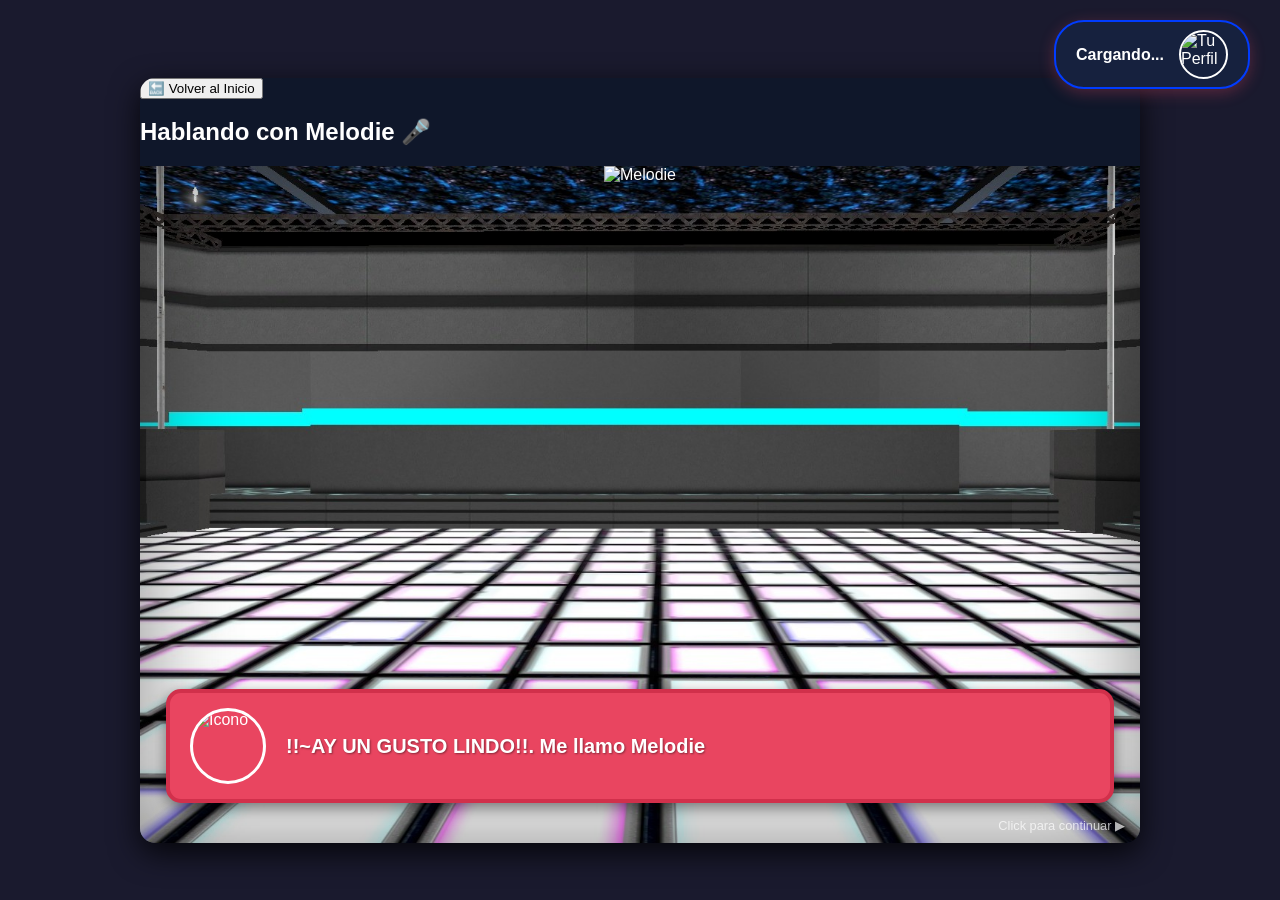
==== commit 9f797c04: "Guardando mis avances" ====
--- a/chat_melodie.html
+++ b/chat_melodie.html
@@ -54,632 +54,6 @@
 
     </div>
 
-    <script>
-        document.addEventListener("DOMContentLoaded", () => {
-            const nombreCompleto = localStorage.getItem('dracoNombre') || "Draco";
-            const avatar = localStorage.getItem('dracoAvatar');
-            const primerNombre = nombreCompleto.split(' ')[0]; 
-
-            if (nombreCompleto && avatar) {
-                document.getElementById('nombre-usuario-display').textContent = nombreCompleto;
-                document.getElementById('avatar-usuario-display').src = avatar;
-            }
-
-            const spritePersonaje = document.getElementById('sprite-personaje');
-            const iconoDialogo = document.getElementById('icono-dialogo');
-            const textoDialogo = document.getElementById('texto-dialogo');
-            const cajaOpciones = document.getElementById('caja-opciones');
-            
-            const btn1 = document.getElementById('opcion-1');
-            const btn2 = document.getElementById('opcion-2');
-            const btn3 = document.getElementById('opcion-3');
-            const btn4 = document.getElementById('opcion-4');
-            const btn5 = document.getElementById('opcion-5');
-
-            let colaDialogos = [];
-            let esperandoOpciones = false;
-
-            function actualizarEscena(imagen, texto) {
-                spritePersonaje.style.opacity = 0;
-                setTimeout(() => {
-                    spritePersonaje.src = imagen;
-                    iconoDialogo.src = imagen;
-                    textoDialogo.innerHTML = texto;
-                    spritePersonaje.style.opacity = 1;
-                }, 150); 
-            }
-
-            function avanzarDialogo() {
-                if (colaDialogos.length === 0 || esperandoOpciones) return;
-
-                const actual = colaDialogos.shift();
-                actualizarEscena(actual.img, actual.txt);
-
-                if (actual.showOptions) {
-                    esperandoOpciones = true;
-                    setTimeout(() => mostrarOpciones(actual.showOptions), 600); 
-                }
-
-                if (actual.esFinal) {
-                    esperandoOpciones = true;
-                    setTimeout(() => {
-                        // Ocultamos todos los botones extras y dejamos solo el de volver
-                        btn1.innerHTML = "🔙 Volver al Menú Principal";
-                        btn1.style.display = "block";
-                        btn2.style.display = "none";
-                        btn3.style.display = "none";
-                        btn4.style.display = "none";
-                        btn5.style.display = "none";
-                        btn1.onclick = () => window.location.href = "inicio.html";
-                        cajaOpciones.classList.remove('oculta');
-                    }, 1000);
-                }
-            }
-
-            document.body.addEventListener('click', (evento) => {
-                if (evento.target.tagName.toLowerCase() === 'button' || evento.target.closest('.zona-opciones-vn') || evento.target.closest('.cabecera-chat')) {
-                    return;
-                }
-                avanzarDialogo();
-            });
-
-            // Oculta todos los botones para prender solo los necesarios
-            function resetBotones() {
-                btn1.style.display = "none";
-                btn2.style.display = "none";
-                btn3.style.display = "none";
-                btn4.style.display = "none";
-                btn5.style.display = "none";
-            }
-
-            // Administrador de botones según la fase
-            function mostrarOpciones(fase) {
-                resetBotones(); // Limpiamos antes de mostrar
-
-                if (fase === 1) {
-                    btn1.innerHTML = `<i>*La mira con admiración*</i> ¡Melodie, un gusto! Me llamo <b>${primerNombre}</b> y, bueno... quería invitarte a salir a comer conmigo, si es que no te molesta.`;
-                    btn2.innerHTML = `<i>*Un poco nervioso*</i> Hola Melodie, mucho gusto. Me llamo <b>${primerNombre}</b> y quería saber más cosas sobre ti... si no te molesta.`;
-                    btn1.style.display = "block";
-                    btn2.style.display = "block";
-                    
-                    btn1.onclick = () => { iniciarRutaCita(); }; 
-                    btn2.onclick = () => { iniciarRutaCuriosidad(); }; // <--- CONECTADO CON LA NUEVA RUTA
-                } 
-                else if (fase === 5) {
-                    btn1.innerHTML = `O sea, no es lo que piensas, Melodie. Lo que pasa es que quiero aprender muchas cosas de ti.`;
-                    btn2.innerHTML = `Bueno, yo sé que recién nos conocemos, pero eso no me impide invitar a una chica tan linda como tú.`;
-                    btn3.innerHTML = `Wow, wow, ¿en qué estás pensando, coreana? Si solo es una invitación para salir a comer tú y yo con mis amigos.`;
-                    btn1.style.display = "block"; btn2.style.display = "block"; btn3.style.display = "block";
-
-                    btn1.onclick = () => { iniciarCita_Aprender(); };
-                    btn2.onclick = () => { iniciarCita_Coquetear(); };
-                    btn3.onclick = () => { iniciarCita_Coreana(); };
-                }
-                else if (fase === 6) {
-                    btn1.innerHTML = `Pero vaya, si yo he oído a alguien que siempre te llama así y nunca le dices nada... pero parece que me olvidé de su nombre.`;
-                    btn2.innerHTML = `Pues lo siento, coreana, pero es divertido llamarte así, jaja. Así que bien, ¿aceptas o no aceptas?`;
-                    btn1.style.display = "block"; btn2.style.display = "block";
-
-                    btn1.onclick = () => { alert("¡Ruta 'Me olvidé de su nombre' en construcción!"); };
-                    btn2.onclick = () => { iniciarCoreana_NoAcepto(); };
-                }
-                else if (fase === 7) {
-                    btn1.innerHTML = `<i>*La interrumpes*</i> Va a ir mi mejor amigo, Locuras Draco.`;
-                    btn2.innerHTML = `Pues entonces vete a la mie*** y hasta nunca. -1 seguidor.`;
-                    btn1.style.display = "block"; btn2.style.display = "block";
-
-                    btn1.onclick = () => { alert("¡Ruta Locuras Draco en construcción!"); };
-                    btn2.onclick = () => { iniciarFinal_Insulto(); }; 
-                }
-                else if (fase === 8) {
-                    btn1.innerHTML = `Después de almorzar, quiero aprender a bailar contigo.`;
-                    btn2.innerHTML = `Después de almorzar, quiero invitarte a mi casa para poder jugar unas partidas de Brawl Stars.`;
-                    btn1.style.display = "block"; btn2.style.display = "block";
-
-                    btn1.onclick = () => { iniciarAprender_Bailar(); }; 
-                    btn2.onclick = () => { iniciarAprender_BrawlStars(); }; 
-                }
-                else if (fase === 9) {
-                    btn1.innerHTML = `Sí, después de almorzar, quiero que me enseñes unos pasos.`;
-                    btn2.innerHTML = `Sí, a bailar contigo, Melodie. Es mi mayor sueño.`; 
-                    btn1.style.display = "block"; btn2.style.display = "block";
-
-                    btn1.onclick = () => { iniciarAprender_Pasos(); }; 
-                    btn2.onclick = () => { iniciarAprender_Sueno(); }; 
-                }
-                else if (fase === 10) {
-                    btn1.innerHTML = `<i>*Lo dices entre una gran tristeza*</i> Perdóname Melodie, no calculé bien el tiempo...`;
-                    btn2.innerHTML = `Ay Melodie, perdón, nunca me imaginé que pesaras mucho.`;
-                    btn1.style.display = "block"; btn2.style.display = "block";
-
-                    btn1.onclick = () => { iniciarCaida_Perdon(); }; 
-                    btn2.onclick = () => { iniciarCaida_Pesada(); }; 
-                }
-                else if (fase === 11) {
-                    btn1.innerHTML = `(Ruta 1 en construcción)`;
-                    btn2.innerHTML = `(Ruta 2 en construcción)`;
-                    btn3.innerHTML = `(Ruta 3 en construcción)`;
-                    btn1.style.display = "block"; btn2.style.display = "block"; btn3.style.display = "block";
-
-                    btn1.onclick = () => { alert("¡Casilla 1 de Brawl Stars en construcción!"); }; 
-                    btn2.onclick = () => { alert("¡Casilla 2 de Brawl Stars en construcción!"); }; 
-                    btn3.onclick = () => { alert("¡Casilla 3 de Brawl Stars en construcción!"); }; 
-                }
-                // ==========================================
-                // NUEVAS FASES DE LA RUTA CURIOSIDAD
-                // ==========================================
-                else if (fase === 21) {
-                    // 4 Casillas de curiosidad
-                    btn1.innerHTML = `Melodie, ¿tienes algún otro género musical favorito aparte del K-pop?`;
-                    btn2.innerHTML = `Melodie, ¿tú sientes amor o deseo hacia alguien?`;
-                    btn3.innerHTML = `Melodie, tú eres surcoreana pero veo que cuando estás con todos tus compatriotas no te sientes cómoda, ¿por qué eres así?`;
-                    btn4.innerHTML = `Melodie, ¿por qué te gusta que te llamemos así en vez de Melodie Aesthetic o Asiática?`;
-                    btn1.style.display = "block"; btn2.style.display = "block"; btn3.style.display = "block"; btn4.style.display = "block";
-
-                    btn1.onclick = () => { iniciarCuriosidad_Genero(); }; 
-                    btn2.onclick = () => { iniciarCuriosidad_Amor(); }; 
-                    btn3.onclick = () => { alert("¡Ruta 'Compatriotas' en construcción!"); }; 
-                    btn4.onclick = () => { alert("¡Ruta 'Aesthetic/Asiática' en construcción!"); }; 
-                }
-                else if (fase === 22) {
-                    btn1.innerHTML = `<i>*Sorprendido*</i> Vaya, quién lo habría imaginado, una idol escuchando Rock. Me sorprende la verdad.`;
-                    btn2.innerHTML = `<i>*Sorprendido*</i> Wow, no sabía la verdad que escuchabas Rock, ahora entiendo por qué te gusta ese tal hechicero del que todos hablan.`;
-                    btn1.style.display = "block"; btn2.style.display = "block";
-
-                    btn1.onclick = () => { iniciarGenero_Rock(); }; 
-                    btn2.onclick = () => { iniciarGenero_Hechicero(); }; 
-                }
-                else if (fase === 23) {
-                    btn1.innerHTML = `Tranquila, Melodie, no le diré a nadie para no manchar tu hermosa imagen.`;
-                    btn2.innerHTML = `(Ruta 2 en construcción - Casilla pendiente)`;
-                    btn1.style.display = "block"; btn2.style.display = "block";
-
-                    btn1.onclick = () => { iniciarRock_Secreto(); }; 
-                    btn2.onclick = () => { alert("¡Ruta 2 pendiente en construcción!"); }; 
-                }
-                else if (fase === 24) {
-                    btn1.innerHTML = `¿Locuras Draco? Él es mi mejor amigo, ¿él te hizo algo alguna vez?`;
-                    btn2.innerHTML = `¡¡Locuras Draco!! ¿Tienes alguna especie de relación con él?`;
-                    btn1.style.display = "block"; btn2.style.display = "block";
-
-                    btn1.onclick = () => { iniciarSecreto_DracoAmigo(); }; 
-                    btn2.onclick = () => { alert("¡Ruta 'Relación con Draco' en construcción!"); }; 
-                }
-                else if (fase === 25) {
-                    btn1.innerHTML = `Wow, así que entonces estás enamorada de él.`;
-                    btn2.innerHTML = `Jaja, gracias por decírmelo, Melodie. <i>*Corres del lugar para decirle a Ziggy*</i>`;
-                    btn1.style.display = "block"; btn2.style.display = "block";
-
-                    btn1.onclick = () => { iniciarHechicero_Enamorada(); }; 
-                    btn2.onclick = () => { iniciarHechicero_Chisme(); }; 
-                }
-                else if (fase === 26) {
-                    btn1.innerHTML = `Oooh vale. ¿Y no me dejarías adivinarlo, Melodie?`;
-                    btn2.innerHTML = `Qué interesante, ¿no me podrías dar más pistas, Melodie?`;
-                    btn1.style.display = "block"; btn2.style.display = "block";
-
-                    btn1.onclick = () => { iniciarAmor_Adivinar(); }; 
-                    btn2.onclick = () => { alert("¡Ruta 'Más pistas' en construcción!"); }; 
-                }
-                else if (fase === 27) {
-                    // AQUÍ ESTÁN LAS 5 CASILLAS PARA ADIVINAR
-                    btn1.innerHTML = `¿Lawrie?`;
-                    btn2.innerHTML = `¿Finx?`;
-                    btn3.innerHTML = `¿Chester?`;
-                    btn4.innerHTML = `¿Locuras Draco?`;
-                    btn5.innerHTML = `¿Fang?`;
-                    btn1.style.display = "block"; btn2.style.display = "block"; btn3.style.display = "block"; btn4.style.display = "block"; btn5.style.display = "block";
-
-                    btn1.onclick = () => { iniciarAdivinar_Lawrie(); }; 
-                    btn2.onclick = () => { iniciarAdivinar_Finx(); }; 
-                    btn3.onclick = () => { iniciarAdivinar_Chester(); }; 
-                    btn4.onclick = () => { iniciarAdivinar_Draco(); }; 
-                    btn5.onclick = () => { iniciarAdivinar_Fang(); }; 
-                }
-                else if (fase === 28) {
-                    btn1.innerHTML = `Wow, qué locura que ames a Locuras Draco, él es mi amigo... dime, ¿qué le ves de bueno a él?`;
-                    btn2.innerHTML = `Eso es increíble, Melodie. Sé que vas a lograr conquistarlo algún día. Igual quería saber si sabes todas las cosas sobre él.`;
-                    btn3.innerHTML = `<i>*Sorprendido*</i> ¡¡Locuras Draco!! Yo lo conozco, aunque no sabía que lo amabas mucho. Pensé que después de los acontecimientos de 'Por tu amor Draco' dejaste de amarlo tanto y solo fueron amigos.`;
-                    btn1.style.display = "block"; btn2.style.display = "block"; btn3.style.display = "block";
-
-                    btn1.onclick = () => { iniciarDraco_Amigo(); }; 
-                    btn2.onclick = () => { iniciarDraco_Conquistar(); }; 
-                    btn3.onclick = () => { alert("¡Ruta 'Sucesos del cómic' en construcción!"); }; 
-                }
-                else if (fase === 29) {
-                    btn1.innerHTML = `(Casilla 1 de Draco en construcción)`;
-                    btn2.innerHTML = `(Casilla 2 de Draco en construcción)`;
-                    btn3.innerHTML = `(Casilla 3 de Draco en construcción)`;
-                    btn1.style.display = "block"; btn2.style.display = "block"; btn3.style.display = "block";
-
-                    btn1.onclick = () => { alert("En construcción!"); }; 
-                    btn2.onclick = () => { alert("En construcción!"); }; 
-                    btn3.onclick = () => { alert("En construcción!"); }; 
-                }
-
-                cajaOpciones.classList.remove('oculta');
-            }
-
-            // --- CARGADOR DE RUTAS (HISTORIA) ---
-
-            function iniciarFase1() {
-                cajaOpciones.classList.add('oculta');
-                esperandoOpciones = false;
-                colaDialogos = [
-                    { img: "Melodie_Encantada.png", txt: "!!~AY UN GUSTO LINDO!!. Me llamo Melodie" },
-                    { img: "Melodie_Preocupada (2).jpeg", txt: "Aunque Locuras Draco y sus amigos me llaman Melodie Aesthetic o Coreana pero... *bosteza*" },
-                    { img: "Melodie_normal (2).jpeg", txt: "Y bien lindo, ¿qué quieres saber de mí?", showOptions: 1 }
-                ];
-                avanzarDialogo();
-            }
-
-            // ==========================================
-            // RUTAS DE LA CITA Y EL BAILE (YA ESTABLECIDAS)
-            // ==========================================
-            function iniciarRutaCita() {
-                cajaOpciones.classList.add('oculta');
-                esperandoOpciones = false;
-                colaDialogos = [
-                    { img: "Melodie_interesada.jpeg", txt: `Uy, ¡vaya que eres directo, <b>${primerNombre}</b>! ¿Y para qué quieres invitarme a comer si apenas nos conocemos?`, showOptions: 5 }
-                ];
-                avanzarDialogo();
-            }
-
-            function iniciarCita_Aprender() {
-                cajaOpciones.classList.add('oculta');
-                esperandoOpciones = false;
-                colaDialogos = [
-                    { img: "Melodie_curiosa.png", txt: "¿Cómo qué cosas quieres aprender de mí?", showOptions: 8 }
-                ];
-                avanzarDialogo();
-            }
-
-            function iniciarAprender_Bailar() {
-                cajaOpciones.classList.add('oculta');
-                esperandoOpciones = false;
-                colaDialogos = [
-                    { img: "TU_IMAGEN_MELODIE_PENSATIVA.png", txt: "¿Ok?" },
-                    { img: "TU_IMAGEN_MELODIE_CURIOSA.png", txt: "¿A bailar conmigo o quieres aprender algunos pasos?", showOptions: 9 }
-                ];
-                avanzarDialogo();
-            }
-
-            function iniciarAprender_BrawlStars() {
-                cajaOpciones.classList.add('oculta');
-                esperandoOpciones = false;
-                colaDialogos = [
-                    { img: "TU_IMAGEN_MELODIE_SERIA.png", txt: `No es como si tuviera mucho tiempo para jugar, <b>${primerNombre}</b>.` },
-                    { img: "TU_IMAGEN_MELODIE_DESPIDIENDOSE.png", txt: "Lo lamento, mañana no voy a poder ir, lindo, así que hasta la...", showOptions: 11 }
-                ];
-                avanzarDialogo();
-            }
-
-            function iniciarAprender_Pasos() {
-                cajaOpciones.classList.add('oculta');
-                esperandoOpciones = false;
-                colaDialogos = [
-                    { img: "TU_IMAGEN_MELODIE_FELIZ.png", txt: `Bien, <b>${primerNombre}</b>, entonces mañana por la tarde nos juntamos.` },
-                    { img: "TU_IMAGEN_NARRADOR.png", txt: "<i>*Intentas convencerla de que sea mañana por la mañana*</i>" },
-                    { img: "TU_IMAGEN_MELODIE_DESANIMADA.png", txt: `Uf, me hubiese gustado, <b>${primerNombre}</b>, pero tengo un concierto importante mañana.` },
-                    { img: "TU_IMAGEN_MELODIE_ALEGRE.png", txt: "Pero no te preocupes, si quieres te regalo esta entrada y después de mi concierto nos vamos a comer y te enseño algunos pasos para que seas una estrella en el escenario." },
-                    { img: "TU_IMAGEN_NARRADOR.png", txt: "<i>*Recibes la entrada y le agradeces a Melodie por su tiempo, por aceptar la invitación, y le dices que mañana darás lo mejor para impresionarla*</i>" },
-                    { img: "TU_IMAGEN_MELODIE_COQUETA.png", txt: "Wow, qué confiado eres. Aunque déjame decirte que no muchos me impresionan." },
-                    { img: "TU_IMAGEN_MELODIE_SONROJADA.png", txt: "Aunque ver tu cara de motivado me hace recordar a un hermoso chico..." },
-                    { img: "TU_IMAGEN_MELODIE_NERVIOSA.png", txt: "..." },
-                    { img: "TU_IMAGEN_MELODIE_DESPIDIENDOSE.png", txt: "Uy, creo que me pasé... Nos vemos mañana, cariño. Cuídate mucho." },
-                    { img: "TU_IMAGEN_NARRADOR.png", txt: "<b>FIN DEL CHAT:</b> Has conseguido una cita y una entrada para su concierto.", esFinal: true }
-                ];
-                avanzarDialogo();
-            }
-
-            function iniciarAprender_Sueno() {
-                cajaOpciones.classList.add('oculta');
-                esperandoOpciones = false;
-                colaDialogos = [
-                    { img: "Melodie_Preocupada (2).jpeg", txt: `Uy, no sabría decirte la verdad, <b>${primerNombre}</b>.` },
-                    { img: "Melodie_normal (2).jpeg", txt: "Sí que eres bien directo." },
-                    { img: "TU_IMAGEN_MELODIE_ALEGRE.png", txt: "A ver, practiquemos una vez. Dame la mano." },
-                    { img: "TU_IMAGEN_NARRADOR.png", txt: "<i>*Le das la mano y empiezan a bailar juntos*</i>" },
-                    { img: "TU_IMAGEN_NARRADOR.png", txt: "<i>*Bailan y bailan por 5 minutos, hasta que de repente Melodie se inclina y no logras sostenerla, haciendo que se caiga y choque fuertemente contra el piso*</i>" },
-                    { img: "TU_IMAGEN_MELODIE_DOLOR.png", txt: "~¡AUCH!" },
-                    { img: "TU_IMAGEN_MELODIE_ENOJADA.png", txt: "¡Cómo se te ocurre no poder sostenerme!", showOptions: 10 }
-                ];
-                avanzarDialogo();
-            }
-
-            function iniciarCaida_Perdon() {
-                cajaOpciones.classList.add('oculta');
-                esperandoOpciones = false;
-                colaDialogos = [
-                    { img: "TU_IMAGEN_MELODIE_COMPRENSIVA.png", txt: "Ay, ya, cariño, no te preocupes. Solo por hoy te perdonaré." },
-                    { img: "TU_IMAGEN_MELODIE_FELIZ.png", txt: "Solo por ser sincero te acepto tu invitación, y mañana por la tarde nos vemos, ¿vale, lindo?" },
-                    { img: "TU_IMAGEN_MELODIE_TIERNA.png", txt: "No te desanimes, sé que lo podrás hacer mejor ya que en la vida todos cometemos errores." },
-                    { img: "TU_IMAGEN_NARRADOR.png", txt: "<i>*Te lanza un beso*</i>" },
-                    { img: "TU_IMAGEN_MELODIE_DESPIDIENDOSE.png", txt: "Cuídate lindo." },
-                    { img: "TU_IMAGEN_NARRADOR.png", txt: "<b>FIN DEL CHAT:</b> Has tenido una conversación increíble con Melodie.", esFinal: true }
-                ];
-                avanzarDialogo();
-            }
-
-            function iniciarCaida_Pesada() {
-                cajaOpciones.classList.add('oculta');
-                esperandoOpciones = false;
-                colaDialogos = [
-                    { img: "Melodie_decepcionada.jpeg", txt: "¡¡QUÉÉÉÉÉ DIJISTE!!" },
-                    { img: "Melodie_decepcionada.jpeg", txt: "<i>*Le vuelves a decir que pesa mucho*</i>" },
-                    { img: "Melodie_enojada.png", txt: "¿Acaso me estás diciendo gorda?" },
-                    { img: "Melodie_ultra_furiosa.png", txt: "¡Cómo se te ocurre decirme así!" },
-                    { img: "Melodie_ultra_furiosa.png", txt: "Sabes qué, mejor dejemos esta charla hasta aquí y no me vuelvas a buscar en tu vida. ¡¡CHAO!!" },
-                    { img: "TU_IMAGEN_NARRADOR.png", txt: "<b>FIN DEL CHAT:</b> Sí que te pasaste, jaja. Vuelve para la próxima.", esFinal: true }
-                ];
-                avanzarDialogo();
-            }
-
-            function iniciarCita_Coquetear() {
-                cajaOpciones.classList.add('oculta');
-                esperandoOpciones = false;
-                colaDialogos = [
-                    { img: "Melodie_loca.jpeg", txt: "~¡Ay, qué considerado! <i>*Grita de la emoción*</i>" },
-                    { img: "Melodie_apuntando.jpeg", txt: "Pero no te llevarás mi corazón tan fácilmente, cariño." },
-                    { img: "Melodie_normal (2).jpeg", txt: `Pero en fin, acepto tu invitación, <b>${primerNombre}</b>.` },
-                    { img: "Melodie_normal (2).jpeg", txt: `Nos vemos mañana por la tarde, <b>${primerNombre}</b>. ¡Cuídate mucho!` },
-                    { img: "TU_IMAGEN_NARRADOR.png", txt: "<b>FIN DEL CHAT:</b> ¡Has conseguido una cita impecable con Melodie!", esFinal: true }
-                ];
-                avanzarDialogo();
-            }
-
-            function iniciarCita_Coreana() {
-                cajaOpciones.classList.add('oculta');
-                esperandoOpciones = false;
-                colaDialogos = [
-                    { img: "Melodie_enojada.png", txt: "¡¿Cómo se te ocurre decirme 'coreana'?!" },
-                    { img: "Melodie_enojada.png", txt: "Ya la mayoría me tiene cansada con llamarme por mi nacionalidad, eso es una falta de respeto muy grande para mí.", showOptions: 6 }
-                ];
-                avanzarDialogo();
-            }
-
-            function iniciarCoreana_NoAcepto() {
-                cajaOpciones.classList.add('oculta');
-                esperandoOpciones = false;
-                colaDialogos = [
-                    { img: "TU_IMAGEN_MELODIE_FURIOSA.png", txt: "¡¡No acepto!! Así que hasta...", showOptions: 7 }
-                ];
-                avanzarDialogo();
-            }
-
-            function iniciarFinal_Insulto() {
-                cajaOpciones.classList.add('oculta');
-                esperandoOpciones = false;
-                colaDialogos = [
-                    { img: "TU_IMAGEN_MELODIE_ULTRA_FURIOSA.png", txt: "¡¿Cómo se te ocurre tratarme así?!" },
-                    { img: "TU_IMAGEN_MELODIE_ULTRA_FURIOSA.png", txt: "Ojalá no vuelvas para no volver a ver esa cara de pend***." },
-                    { img: "TU_IMAGEN_MELODIE_ULTRA_FURIOSA.png", txt: "¡CHAO!" },
-                    { img: "TU_IMAGEN_NARRADOR.png", txt: "<b>FIN DEL CHAT:</b> Tuviste una de las peores conversaciones con Melodie.", esFinal: true }
-                ];
-                avanzarDialogo();
-            }
-
-            // ==========================================
-            // LA GRAN RUTA DE CURIOSIDAD Y CHISMES
-            // ==========================================
-
-            function iniciarRutaCuriosidad() {
-                cajaOpciones.classList.add('oculta');
-                esperandoOpciones = false;
-                colaDialogos = [
-                    { img: "TU_IMAGEN_MELODIE_INTERESADA.png", txt: "~Así que quieres saber cosas sobre mí y mi vida, ¿eh?" },
-                    { img: "TU_IMAGEN_MELODIE_SERIA.png", txt: "No tengo problema, lindo, pero eso sí, no vayas a hacer preguntas muy idiotas, ¿me escuchaste?" },
-                    { img: "TU_IMAGEN_NARRADOR.png", txt: "<i>*Mueves el pulgar y le dices 'Ok'*</i>" },
-                    { img: "TU_IMAGEN_MELODIE_SONRIENTE.png", txt: "Pero sin miedo, cariño, estamos solos por ahora. ¿Qué quieres saber sobre mí?", showOptions: 21 }
-                ];
-                avanzarDialogo();
-            }
-
-            function iniciarCuriosidad_Genero() {
-                cajaOpciones.classList.add('oculta');
-                esperandoOpciones = false;
-                colaDialogos = [
-                    { img: "TU_IMAGEN_MELODIE_NORMAL.png", txt: "Ja, estás en lo correcto. Amo el K-pop, pero es un poquito aburrido escuchar los mismos temas, ¿verdad?" },
-                    { img: "TU_IMAGEN_MELODIE_SECRETO.png", txt: "La verdad esto no lo saben mis amigos ni amigas, pero amo el Rock." },
-                    { img: "TU_IMAGEN_MELODIE_PENSATIVA.png", txt: "Aunque habitualmente lo escucho en privado para que no arruine mi imagen como idol.", showOptions: 22 }
-                ];
-                avanzarDialogo();
-            }
-
-            function iniciarGenero_Rock() {
-                cajaOpciones.classList.add('oculta');
-                esperandoOpciones = false;
-                colaDialogos = [
-                    { img: "TU_IMAGEN_MELODIE_NERVIOSA.png", txt: "Por favor, no le digas a nadie, cariño. Esto es algo que solo tú sabrás, ¿me escuchaste?", showOptions: 23 }
-                ];
-                avanzarDialogo();
-            }
-
-            function iniciarGenero_Hechicero() {
-                cajaOpciones.classList.add('oculta');
-                esperandoOpciones = false;
-                colaDialogos = [
-                    { img: "TU_IMAGEN_MELODIE_SORPRENDIDA.png", txt: "E-eh... ¿cómo que hechicero?" },
-                    { img: "TU_IMAGEN_NARRADOR.png", txt: "<i>*La miras curiosamente*</i>" },
-                    { img: "TU_IMAGEN_MELODIE_NERVIOSA.png", txt: "<i>*Aparta la mirada*</i> Está bien, está bien, no me mires así. Sí, sé que todos me shipean con él, pero no porque me guste el Rock amaré a ese tal hechicero llamado Ziggy." },
-                    { img: "TU_IMAGEN_MELODIE_COQUETA.png", txt: "Aunque igual puedo decirte que sus shows me entretienen y es imposible perderte ante sus ojos tan hermosos.", showOptions: 25 }
-                ];
-                avanzarDialogo();
-            }
-
-            function iniciarRock_Secreto() {
-                cajaOpciones.classList.add('oculta');
-                esperandoOpciones = false;
-                colaDialogos = [
-                    { img: "TU_IMAGEN_MELODIE_ALIVIADA.png", txt: `Ay, gracias, <b>${primerNombre}</b>. Ya me estaba preocupando.` },
-                    { img: "TU_IMAGEN_MELODIE_SONRIENTE.png", txt: "Eres de esas personas a las que no se le ocurre abrir la bocota como Locuras Draco.", showOptions: 24 }
-                ];
-                avanzarDialogo();
-            }
-
-            function iniciarSecreto_DracoAmigo() {
-                cajaOpciones.classList.add('oculta');
-                esperandoOpciones = false;
-                colaDialogos = [
-                    { img: "TU_IMAGEN_MELODIE_SORPRENDIDA.png", txt: "¿Tú y él también son amigos?" },
-                    { img: "TU_IMAGEN_MELODIE_PENSATIVA.png", txt: "Wow, aunque no me sorprende, él quiere ser amigo de todos." },
-                    { img: "TU_IMAGEN_MELODIE_DECEPCIONADA.png", txt: "Aunque dudo mucho que lo consiga porque comete muchas locuras por dondequiera que vaya." },
-                    { img: "TU_IMAGEN_MELODIE_CELOSA.png", txt: "Le gusta tener amigas también, y eso me molesta porque algún día alguna me lo va a quitar y no lo permitiré..." },
-                    { img: "TU_IMAGEN_NARRADOR.png", txt: "<i>*La miras un poco raro*</i>" },
-                    { img: "TU_IMAGEN_MELODIE_SONROJADA.png", txt: "<i>*Sonrojada*</i> E-eh, sí... vaya, parece que es muy tarde, cariño. Será mejor que nos veamos otro día." },
-                    { img: "TU_IMAGEN_NARRADOR.png", txt: "<i>*La miras raro pero te da igual y te despides de ella*</i>" },
-                    { img: "TU_IMAGEN_MELODIE_DESPIDIENDOSE.png", txt: `Cuídate mucho, <b>${primerNombre}</b>, y recuerda no decirle a nadie sobre mi gusto musical extra.` },
-                    { img: "TU_IMAGEN_NARRADOR.png", txt: "<b>FIN DEL CHAT:</b> Has tenido una conversación muy buena, pero a la vez impresionante.", esFinal: true }
-                ];
-                avanzarDialogo();
-            }
-
-            function iniciarHechicero_Enamorada() {
-                cajaOpciones.classList.add('oculta');
-                esperandoOpciones = false;
-                colaDialogos = [
-                    { img: "TU_IMAGEN_MELODIE_ENOJADA.png", txt: "¿De qué rayos hablas? Solo dije que tiene hermosos ojos y me gusta ver sus shows." },
-                    { img: "TU_IMAGEN_MELODIE_SERIA.png", txt: "Eso no es amor, se le llama admiración y aprecio." },
-                    { img: "TU_IMAGEN_MELODIE_ORGULLOSA.png", txt: "Ya que yo tengo un solo hombre y haré lo mejor que pueda para que él me ame por la eternidad." },
-                    { img: "TU_IMAGEN_MELODIE_DESPIDIENDOSE.png", txt: "Así que hasta aquí nos vemos, cariño. Fue un gusto conocerte." },
-                    { img: "TU_IMAGEN_NARRADOR.png", txt: "<b>FIN DEL CHAT:</b> Tuviste una conversación demasiado divertida con Melodie, pero a la vez te quedaste con dudas.", esFinal: true }
-                ];
-                avanzarDialogo();
-            }
-
-            function iniciarHechicero_Chisme() {
-                cajaOpciones.classList.add('oculta');
-                esperandoOpciones = false;
-                colaDialogos = [
-                    { img: "TU_IMAGEN_MELODIE_FURIOSA.png", txt: "No creas que escaparás y te saldrás con la tuya. <i>*Te persigue*</i>" },
-                    { img: "TU_IMAGEN_NARRADOR.png", txt: "<i>*Te atrapa y te amarra a una silla*</i>" },
-                    { img: "TU_IMAGEN_MELODIE_PSICOPATA.png", txt: "Cariño, esas cosas no se hacen. Nunca amé a ese hechicero, solo lo admiro." },
-                    { img: "TU_IMAGEN_MELODIE_SONRISA_MALA.png", txt: "Espero que aprendas tu lección y disfrutes de una larga semana encerrado." },
-                    { img: "TU_IMAGEN_MELODIE_DESPIDIENDOSE.png", txt: "Bye." },
-                    { img: "TU_IMAGEN_NARRADOR.png", txt: "<b>FIN DEL CHAT:</b> Terminaste amarrado durante 1 semana por wn, te lo mereces.", esFinal: true }
-                ];
-                avanzarDialogo();
-            }
-
-            function iniciarCuriosidad_Amor() {
-                cajaOpciones.classList.add('oculta');
-                esperandoOpciones = false;
-                colaDialogos = [
-                    { img: "TU_IMAGEN_MELODIE_NERVIOSA.png", txt: "Oye, oye, más cuidado con esa pregunta, es un tema muy personal." },
-                    { img: "TU_IMAGEN_NARRADOR.png", txt: "<i>*Traga saliva*</i>" },
-                    { img: "TU_IMAGEN_MELODIE_TIMIDA.png", txt: "Bueno, la verdad es que..." },
-                    { img: "TU_IMAGEN_MELODIE_TIMIDA.png", txt: "..." },
-                    { img: "TU_IMAGEN_MELODIE_SONROJADA.png", txt: "Sí... amo a un chico." },
-                    { img: "TU_IMAGEN_MELODIE_SONROJADA.png", txt: "O más que chico, es mi amigo, pero solo esa pista te puedo dar.", showOptions: 26 }
-                ];
-                avanzarDialogo();
-            }
-
-            function iniciarAmor_Adivinar() {
-                cajaOpciones.classList.add('oculta');
-                esperandoOpciones = false;
-                colaDialogos = [
-                    { img: "TU_IMAGEN_MELODIE_DESAFIANTE.png", txt: "Está bien, pero solo tienes 1 intento y si fallas, pues hasta aquí dejamos nuestra conversación." },
-                    { img: "TU_IMAGEN_MELODIE_COQUETA.png", txt: "Así que empieza cuando quieras.", showOptions: 27 }
-                ];
-                avanzarDialogo();
-            }
-
-            // === RUTAS DE ADIVINANZA (FASE 27) ===
-            function iniciarAdivinar_Lawrie() {
-                cajaOpciones.classList.add('oculta');
-                esperandoOpciones = false;
-                colaDialogos = [
-                    { img: "TU_IMAGEN_MELODIE_PENSATIVA.png", txt: "Un guardia súper valiente y protector." },
-                    { img: "TU_IMAGEN_MELODIE_NORMAL.png", txt: "Pero no es de mi estilo, cariño." },
-                    { img: "TU_IMAGEN_MELODIE_DESPIDIENDOSE.png", txt: `Así que hasta aquí lo dejamos, <b>${primerNombre}</b>. Bye bye.` },
-                    { img: "TU_IMAGEN_NARRADOR.png", txt: "<b>FIN DEL CHAT:</b> No lograste adivinar, vuelve para la próxima ;(", esFinal: true }
-                ];
-                avanzarDialogo();
-            }
-
-            function iniciarAdivinar_Finx() {
-                cajaOpciones.classList.add('oculta');
-                esperandoOpciones = false;
-                colaDialogos = [
-                    { img: "TU_IMAGEN_MELODIE_ENAMORADA.png", txt: "~Ay, Finx... muy lindo, perfecto y apuesto." },
-                    { img: "TU_IMAGEN_MELODIE_NORMAL.png", txt: "Aunque tampoco me gusta." },
-                    { img: "TU_IMAGEN_MELODIE_DESPIDIENDOSE.png", txt: `Solo le agradezco por los trillizos que me regaló aquella vez, así que hasta la próxima, <b>${primerNombre}</b>. Cuídate.` },
-                    { img: "TU_IMAGEN_NARRADOR.png", txt: "<b>FIN DEL CHAT:</b> No lograste adivinar, vuelve para la próxima ;(", esFinal: true }
-                ];
-                avanzarDialogo();
-            }
-
-            function iniciarAdivinar_Chester() {
-                cajaOpciones.classList.add('oculta');
-                esperandoOpciones = false;
-                colaDialogos = [
-                    { img: "TU_IMAGEN_MELODIE_PENSATIVA.png", txt: "Es simpático, pero a la vez molesto. Además, él ya tiene a su pareja, mi amiga Mandy, o eso según dicen por ahí." },
-                    { img: "TU_IMAGEN_MELODIE_BURLONA.png", txt: "¿Así que creíste que le quitaría el novio a mi amiga?" },
-                    { img: "TU_IMAGEN_MELODIE_DESPIDIENDOSE.png", txt: "Ja, nunca. Así que hasta luego." },
-                    { img: "TU_IMAGEN_NARRADOR.png", txt: "<b>FIN DEL CHAT:</b> No lograste adivinar, vuelve para la próxima ;(", esFinal: true }
-                ];
-                avanzarDialogo();
-            }
-
-            function iniciarAdivinar_Fang() {
-                cajaOpciones.classList.add('oculta');
-                esperandoOpciones = false;
-                colaDialogos = [
-                    { img: "TU_IMAGEN_MELODIE_ALEGRE.png", txt: "Guapo, poderoso y asombroso." },
-                    { img: "TU_IMAGEN_MELODIE_RISUEÑA.png", txt: "Pero a la vez un poquito tontito y chistoso es él." },
-                    { img: "TU_IMAGEN_MELODIE_NORMAL.png", txt: "Pero él no me gusta, aunque siempre lo admiro por lo cercano que es conmigo." },
-                    { img: "TU_IMAGEN_MELODIE_FELIZ.png", txt: "Además, prepara ricos asados y hace buenas fiestas." },
-                    { img: "TU_IMAGEN_MELODIE_DESPIDIENDOSE.png", txt: "Así que cariño, no adivinaste, por lo que hasta aquí terminamos. ¡Cuídate mucho y saludos!" },
-                    { img: "TU_IMAGEN_NARRADOR.png", txt: "<b>FIN DEL CHAT:</b> No lograste adivinar, vuelve para la próxima ;(", esFinal: true }
-                ];
-                avanzarDialogo();
-            }
-
-            function iniciarAdivinar_Draco() {
-                cajaOpciones.classList.add('oculta');
-                esperandoOpciones = false;
-                colaDialogos = [
-                    { img: "TU_IMAGEN_MELODIE_LOCA_ENAMORADA.png", txt: "¡¡~Kyaaa, Locuras Draco!!" },
-                    { img: "TU_IMAGEN_MELODIE_OJOS_CORAZON.png", txt: "Mi vida brilla cada vez que pienso en mi Draco." },
-                    { img: "TU_IMAGEN_NARRADOR.png", txt: "<i>*Le repites de nuevo 'Locuras Draco'*</i>" },
-                    { img: "TU_IMAGEN_MELODIE_TIERNA.png", txt: "Aaaay ya para, ya para. <i>*Sonríe tiernamente*</i>" },
-                    { img: "TU_IMAGEN_MELODIE_ENAMORADA.png", txt: "Adivinaste, él es mi amor y mi deseo.", showOptions: 28 }
-                ];
-                avanzarDialogo();
-            }
-
-            // === RUTAS DEL AMOR POR DRACO ===
-            function iniciarDraco_Amigo() {
-                cajaOpciones.classList.add('oculta');
-                esperandoOpciones = false;
-                colaDialogos = [
-                    { img: "TU_IMAGEN_MELODIE_ENAMORADA.png", txt: "Locuras Draco es mi amor, mi vida, mi motivación." },
-                    { img: "TU_IMAGEN_MELODIE_ENOJADA.png", txt: "Pero a la vez me hace enojar y me molesta." },
-                    { img: "TU_IMAGEN_MELODIE_COMPRENSIVA.png", txt: "Aunque eso es parte de él, y yo lo entiendo más que a nadie en este universo." },
-                    { img: "TU_IMAGEN_MELODIE_DECIDIDA.png", txt: "¡¡Por eso debería ser su novia, porque no me importa todo lo que me haga, siempre le serviré y lo seguiré a dondequiera que vaya!!" },
-                    { img: "TU_IMAGEN_NARRADOR.png", txt: "<i>*La miras algo raro*</i>" },
-                    { img: "TU_IMAGEN_MELODIE_NERVIOSA.png", txt: "..." },
-                    { img: "TU_IMAGEN_MELODIE_RISA_NERVIOSA.png", txt: "Bueno, creo que fue mucho por hoy, jsjs." },
-                    { img: "TU_IMAGEN_MELODIE_DESPIDIENDOSE.png", txt: "Nos vemos, cariño, ¡¡cuídate mucho!! Y no le digas a mi Draco." },
-                    { img: "TU_IMAGEN_NARRADOR.png", txt: "<b>FIN DEL CHAT:</b> Has tenido una charla chistosa y emotiva con Melodie.", esFinal: true }
-                ];
-                avanzarDialogo();
-            }
-
-            function iniciarDraco_Conquistar() {
-                cajaOpciones.classList.add('oculta');
-                esperandoOpciones = false;
-                colaDialogos = [
-                    { img: "TU_IMAGEN_MELODIE_FELIZ.png", txt: `Muchas gracias, <b>${primerNombre}</b>. Y sí, sé muchas cosas de Locuras Draco.` },
-                    { img: "TU_IMAGEN_MELODIE_CURIOSA.png", txt: "¿Qué te gustaría saber de él?", showOptions: 29 }
-                ];
-                avanzarDialogo();
-            }
-
-            // Arrancamos el juego automáticamente
-            iniciarFase1();
-        });
-    </script>
+    <script src="chat_melodie.js"></script>
 </body>
 </html>
--- a/style.css
+++ b/style.css
@@ -116,9 +116,11 @@
     display: block;
     height: auto;
     padding-top: 50px;
+    overflow-x: hidden;
 }
 
 .cabecera-bienvenida {
+    flex: 0 0 100%;
     text-align: center;
 }
 
@@ -137,18 +139,23 @@
 
 /* Nuevo contenedor principal para posicionar bien el chat */
 .contenedor-principal-inicio {
-    position: relative;
-    max-width: 1200px;
+    max-width: 1400px;
     margin: 0 auto;
-    padding-bottom: 50px;
-}
-
-/* Temporadas centradas a la perfección */
+    padding: 0 20px 50px 20px;
+    display: flex;
+    flex-wrap: wrap;
+    justify-content: center;
+    align-items: flex-start;
+    gap: 30px;
+}
+
+/* Temporadas centradas */
 .contenedor-temporadas-centro {
     display: flex;
     justify-content: center;
     gap: 40px;
-    margin-top: 40px;
+    flex: 1;
+    min-width: 0;
 }
 
 .tarjeta-temporada {
@@ -203,13 +210,11 @@
     background-color: #d1304b;
 }
 
-/* Panel de chat flotando a la derecha (Grilla 3x3) */
+/* Panel de chat a la derecha */
 .panel-chat-cuadricula {
-    position: absolute;
-    right: -250px;
-    top: 100px;
-    width: 360px;
+    width: 300px;
     text-align: center;
+    flex-shrink: 0;
 }
 
 .titulo-chats {
@@ -312,12 +317,11 @@
 /* =========================================
    PANEL IZQUIERDO (SLIDER DE IMÁGENES)
    ========================================= */
+/* Panel izquierdo (Slider de imágenes) */
 .panel-slider-izquierdo {
-    position: absolute;
-    left: -280px;
-    top: 100px;
-    width: 450px;
+    width: 350px;
     text-align: center;
+    flex-shrink: 0;
 }
 
 .titulo-slider {
@@ -508,4 +512,174 @@
 
 .btn-opcion-vn b {
     color: #fffde7; /* Nombre del usuario en color cremita para que resalte */
+}
+
+/* =========================================
+   5. MEDIA QUERIES (RESPONSIVE)
+   ========================================= */
+
+/* Tablets y pantallas medianas */
+@media (max-width: 1200px) {
+    .contenedor-principal-inicio {
+        flex-direction: column;
+        align-items: center;
+    }
+
+    .panel-slider-izquierdo {
+        width: 90%;
+        max-width: 500px;
+        order: -1;
+    }
+
+    .cabecera-bienvenida {
+        order: 0;
+    }
+
+    .contenedor-temporadas-centro {
+        order: 1;
+        flex-wrap: wrap;
+    }
+
+    .panel-chat-cuadricula {
+        order: 2;
+        width: 90%;
+        max-width: 400px;
+    }
+
+    .grilla-chats {
+        grid-template-columns: repeat(3, 1fr);
+    }
+
+    .perfil-usuario-top {
+        position: fixed;
+        top: 10px;
+        right: 10px;
+        padding: 6px 12px;
+        gap: 8px;
+        z-index: 100;
+    }
+
+    .perfil-usuario-top span {
+        font-size: 0.8rem;
+    }
+
+    .perfil-usuario-top img {
+        width: 35px;
+        height: 35px;
+    }
+}
+
+/* Móviles */
+@media (max-width: 768px) {
+    .cabecera-bienvenida h1 {
+        font-size: 1.5rem;
+    }
+
+    .cabecera-bienvenida p {
+        font-size: 1rem;
+        margin-bottom: 20px;
+    }
+
+    .contenedor-temporadas-centro {
+        flex-direction: column;
+        align-items: center;
+        gap: 20px;
+    }
+
+    .tarjeta-temporada {
+        width: 90%;
+        max-width: 350px;
+    }
+
+    .panel-slider-izquierdo {
+        width: 95%;
+    }
+
+    .panel-chat-cuadricula {
+        width: 95%;
+    }
+
+    .grilla-chats {
+        grid-template-columns: repeat(2, 1fr);
+    }
+
+    /* Chat VN responsive */
+    .contenedor-app-vn {
+        height: 100vh;
+        border-radius: 0;
+        margin-top: 0;
+    }
+
+    .caja-dialogo-vn {
+        width: 95%;
+        padding: 10px 15px;
+        gap: 10px;
+    }
+
+    .caja-dialogo-vn p {
+        font-size: 1rem;
+    }
+
+    .icono-mini-dialogo {
+        width: 50px;
+        height: 50px;
+    }
+
+    .zona-opciones-vn {
+        width: 95%;
+        flex-direction: column;
+        gap: 8px;
+    }
+
+    .btn-opcion-vn {
+        min-width: 100%;
+        padding: 12px;
+        font-size: 0.85rem;
+    }
+
+    .cabecera-chat h2 {
+        font-size: 1rem;
+    }
+
+    .btn-volver {
+        font-size: 0.8rem;
+        padding: 6px 10px;
+    }
+
+    .sprite-centro {
+        max-height: 500px;
+    }
+}
+
+/* Muy pequeños */
+@media (max-width: 480px) {
+    .cabecera-bienvenida h1 {
+        font-size: 1.2rem;
+    }
+
+    .perfil-usuario-top {
+        top: 5px;
+        right: 5px;
+        padding: 4px 10px;
+        gap: 6px;
+    }
+
+    .perfil-usuario-top span {
+        font-size: 0.7rem;
+    }
+
+    .perfil-usuario-top img {
+        width: 30px;
+        height: 30px;
+    }
+
+    .grilla-chats {
+        grid-template-columns: 1fr 1fr;
+        gap: 8px;
+    }
+
+    .foto-cuadrada-mini {
+        width: 60px;
+        height: 60px;
+    }
 }
